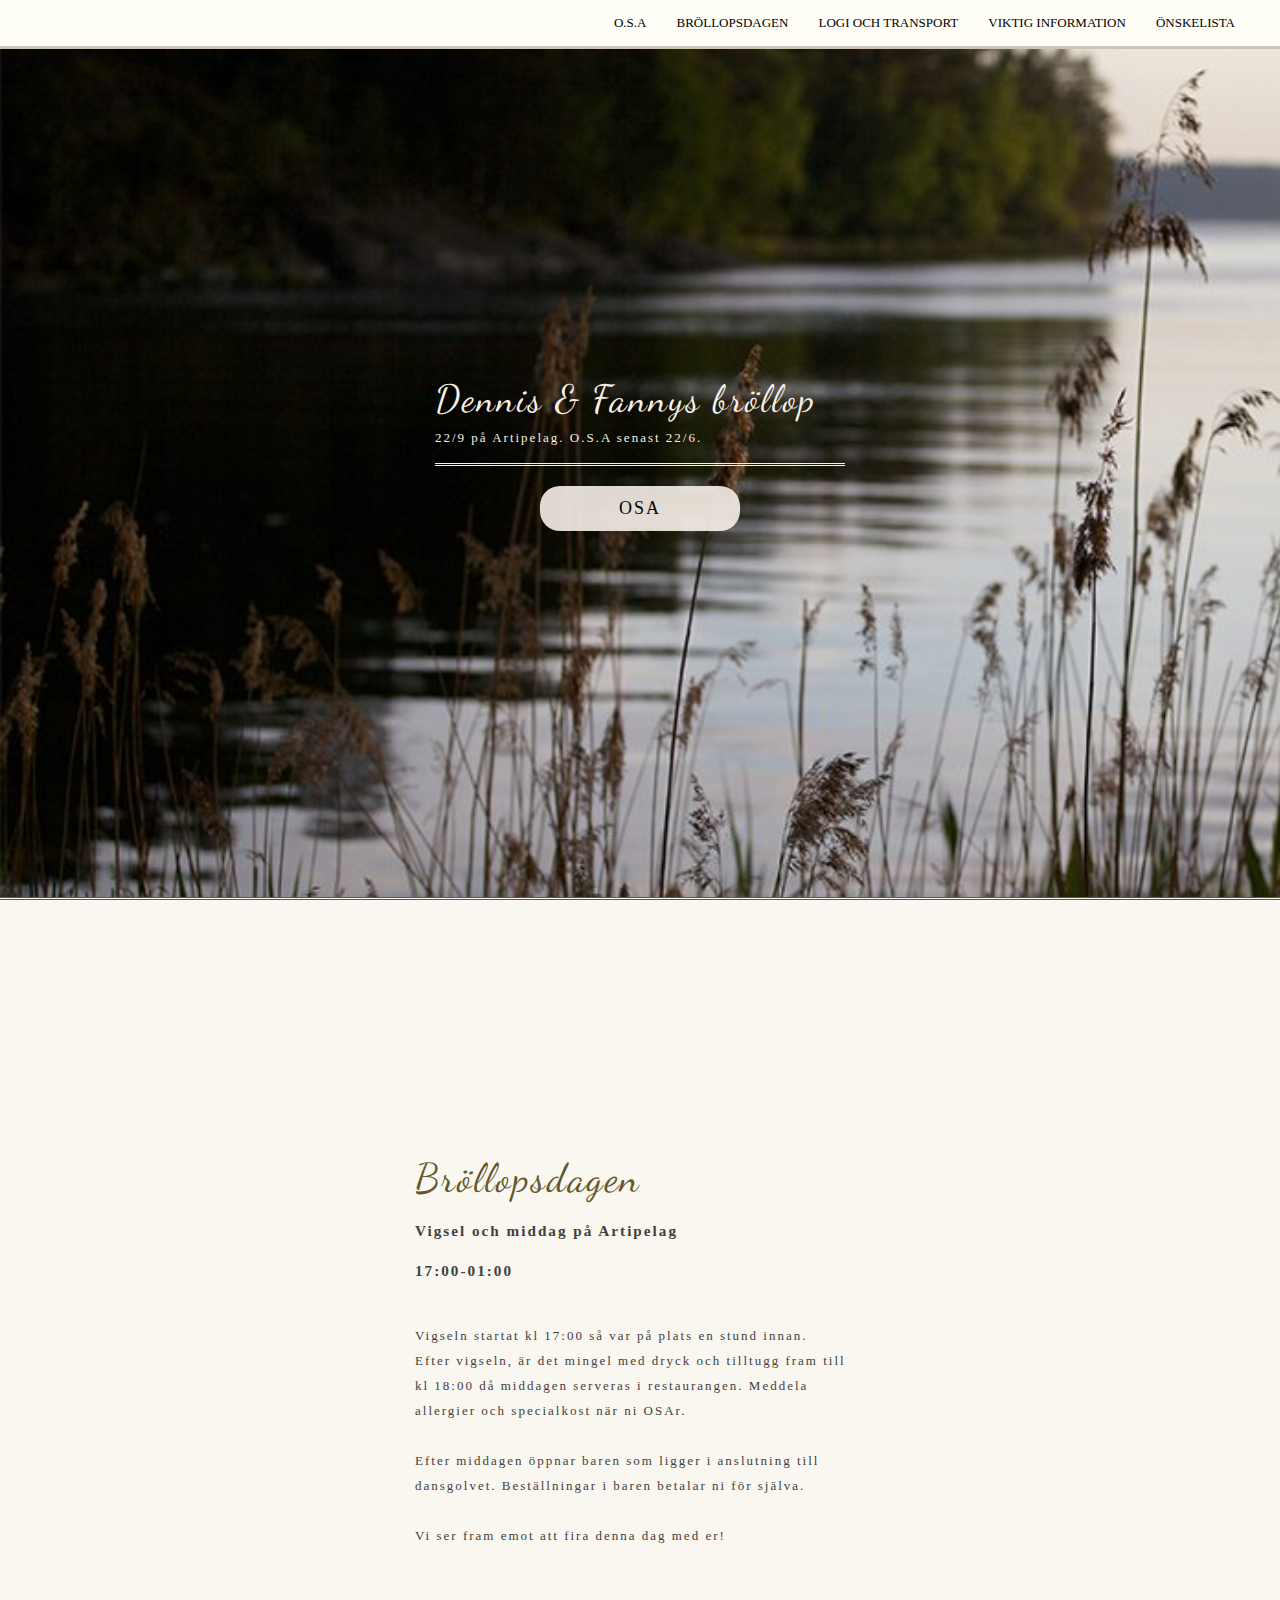
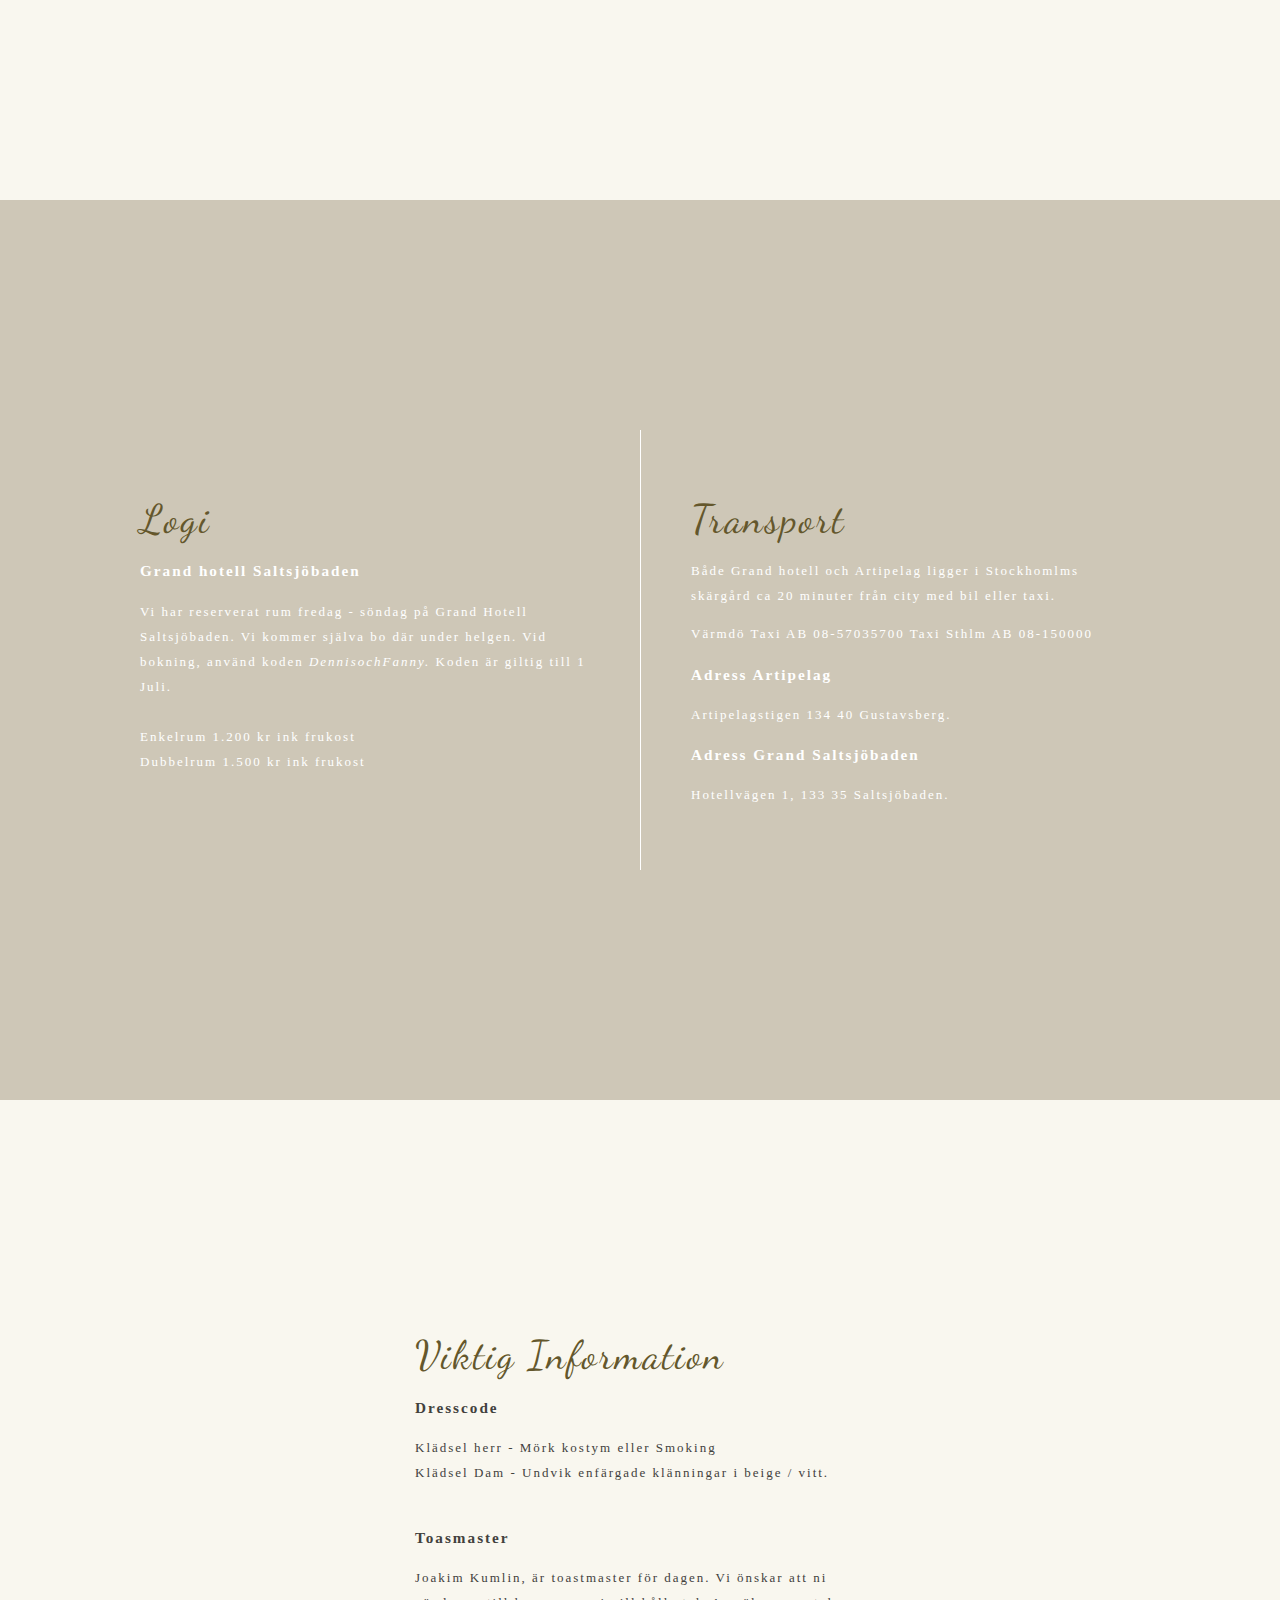
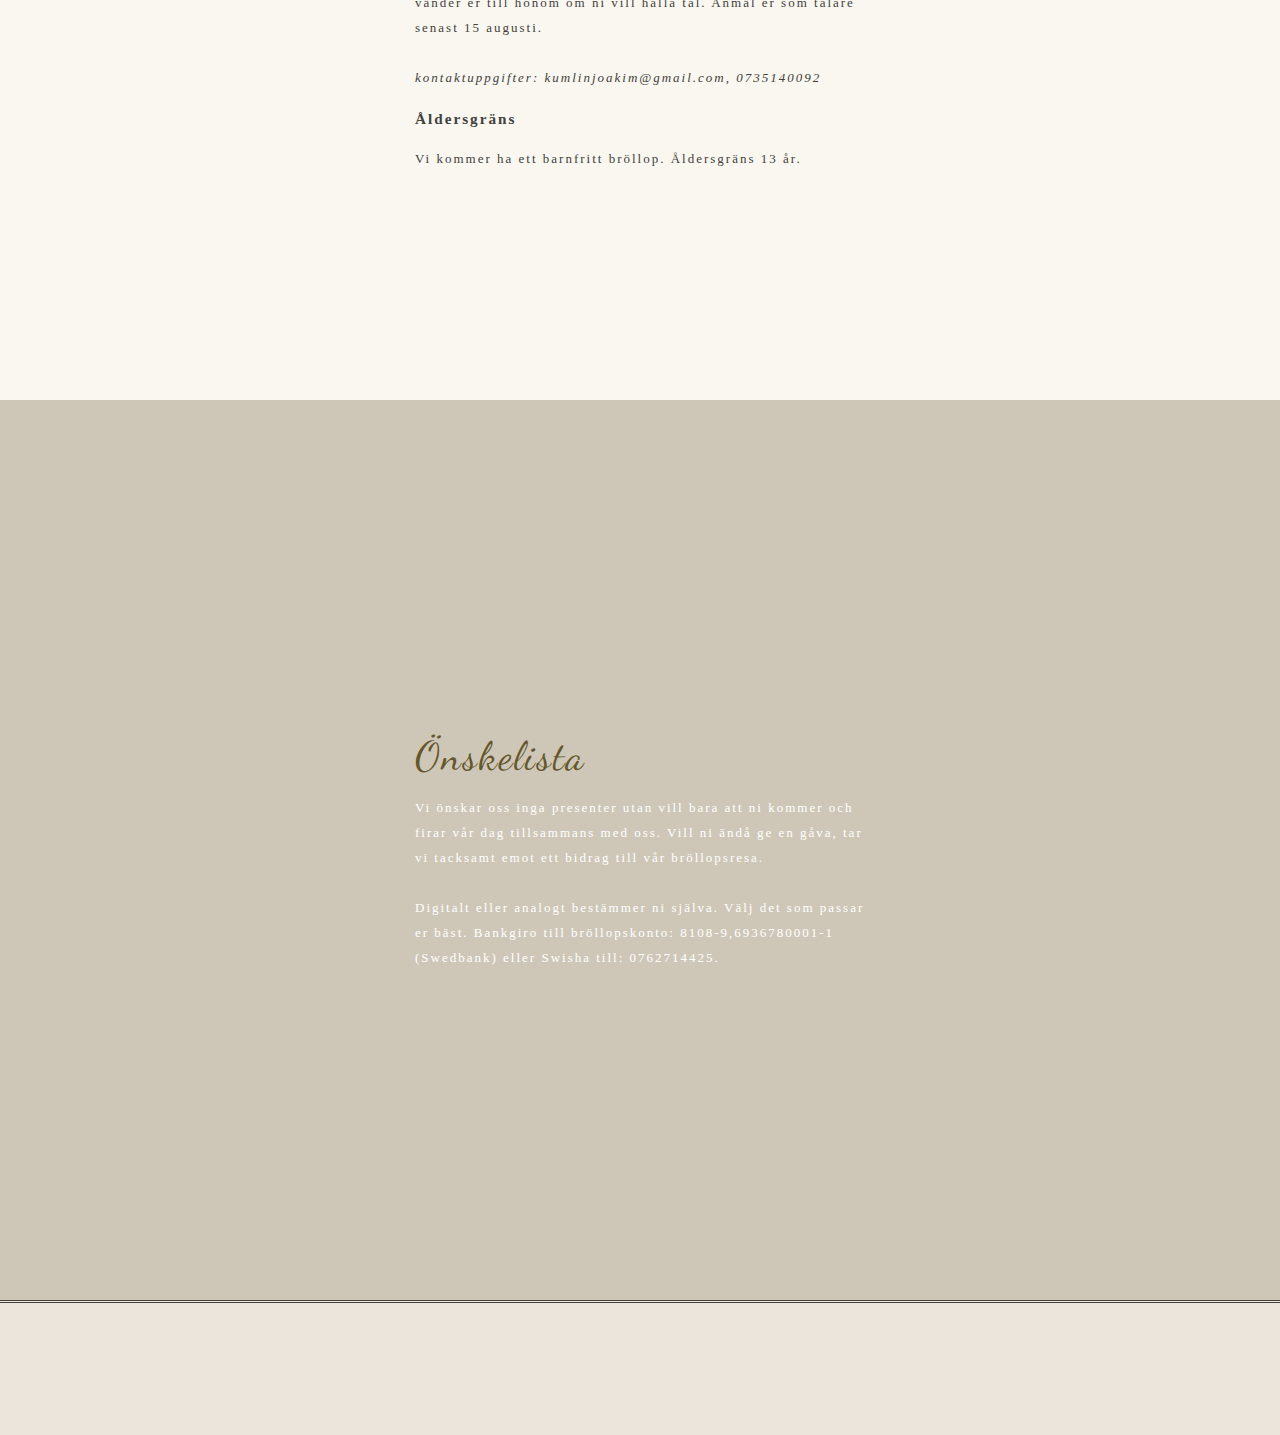
==== index.html @ 6002a8b1 "deleted instagram icon index.html" ====
<!DOCTYPE html>

<html>
    <head>
        <title>Dennis och Fanny</title>
        <link href="Style.css" rel="stylesheet" type="text/css">
        <link href="https://fonts.googleapis.com/css?family=Dancing+Script" rel="stylesheet">
        <Meta charset="Utf-8">
        <meta name="viewport" content="width=device-width, initial-scale=1.0">
    </head>

    <body>
        <nav>
            <div class="navigation-icon-wrapper">
                <div class="navigation-icon">
                    <span></span>
                    <span></span>
                    <span></span>
                </div>
            </div>
            <ul>
                <li><a href="#osa">O.S.A</a></li> 
                <li><a href="#weddingday">BRÖLLOPSDAGEN</a></li> 
                <li><a href="#logi">LOGI OCH TRANSPORT</a></li>
                <li><a href="#information">VIKTIG INFORMATION</a></li>
                <li><a href="#wishlist">ÖNSKELISTA</a></li>
            </ul>
        </nav>

        <section id="osa" class="jumbotron", "text-section-top">
            <div class="main-column">
                <div class="text-block">
            <div class="border"> 
            <h2>Dennis &amp; Fannys bröllop</h2>
            <p>
             22/9 på Artipelag. O.S.A senast 22/6.   
            </p>    
            </div> 
            <div class="button-wrapper">
            <a class="button" target="blank" href="https://docs.google.com/forms/d/e/1FAIpQLSceGo2iDevRUrONEnx1KBJ2HCOAgQzz8FEm8lyXb70yweegPw/viewform">OSA</a> 
        </div>
        </div>
        </div>
        </section>

        <section id="weddingday">
            <div class="main-column">
                <div class="text-block"> 
                    <h1>Bröllopsdagen</h1>
                    <h3>Vigsel och middag på Artipelag</h3>
                    <h3>17:00-01:00</h3>
                    <br>
                    Vigseln startat kl 17:00 så var på plats en stund innan.
                    <br>Efter vigseln, är det mingel med dryck och tilltugg fram till kl 18:00 då middagen serveras i restaurangen.
                    Meddela allergier och specialkost när ni OSAr.
                    <br>
                    <br> 
                     Efter middagen öppnar baren som ligger i anslutning till dansgolvet. 
                     Beställningar i baren betalar ni för själva.
                    <br>
                    <br>
                    Vi ser fram emot att fira denna dag med er! 
                    <br> 
                    </p>
                    </div>
            </div>
        </section>
        
        <section id="logi" class="background-darker">
            <div class="main-column">
               <div class="text-block">
                    <h1>Logi</h1>
                    <h3>Grand hotell Saltsjöbaden</h3>
                    <p>
                    Vi har reserverat rum fredag - söndag 
                    på Grand Hotell Saltsjöbaden. Vi kommer själva bo där under helgen.
                    Vid bokning, använd koden <em>DennisochFanny.</em> 
                    Koden är giltig till 1 Juli.
                    <br>
                    <br>
                    Enkelrum 1.200 kr ink frukost 
                    <br>
                    Dubbelrum 1.500 kr ink frukost 
                    </p>       
            </div>
            <div class="text-block">
                    <h1>Transport</h1>
                    <p>
                        Både Grand hotell och Artipelag ligger i Stockhomlms skärgård ca 20 minuter från city med bil eller taxi.
                    </p>
                    <p>Värmdö Taxi AB 08-57035700 Taxi Sthlm AB 08-150000</p> 
                    <h3> Adress Artipelag</h3>
                    <p> 
                        <a href="https://goo.gl/maps/4caY4hG4FLC2">Artipelagstigen 134 40 Gustavsberg.</a>
                    </p>
                    <h3>Adress Grand Saltsjöbaden</h3>
                    <p>
                        <a link href="https://goo.gl/maps/GhCjJPsP3tq">Hotellvägen 1, 133 35 Saltsjöbaden.</a>
                    </p>
            </div>
            </div>
        </section>

        <section id="information">
                <div class="main-column">
                    <div class="text-block"> 
                        <h1>Viktig Information</h1>
                        <h3>Dresscode</h3>
                        <p>Klädsel herr - Mörk kostym eller Smoking
                        <br>Klädsel Dam - Undvik enfärgade klänningar i beige / vitt.
                        <br>
                        <br> 
                        <h3>Toasmaster</h3>
                        Joakim Kumlin, är toastmaster för dagen. 
                        Vi önskar att ni vänder er till honom om ni vill hålla tal.    
                        Anmäl er som talare senast 15 augusti.
                        <br>
                        <br>
                        <em>kontaktuppgifter: kumlinjoakim@gmail.com, 0735140092</em>
                        <h3>Åldersgräns</h3>
                        <p>Vi kommer ha ett barnfritt bröllop. Åldersgräns 13 år.</p>
                        </p>
                    </div>
                </div>
        </section>

        <section id="wishlist" class="background-darker">
                <div class="main-column">
                    <div class="text-block"> 
                        <h1>Önskelista</h1>
                        <p> Vi önskar oss inga presenter utan vill bara att ni kommer och firar vår dag tillsammans med oss. Vill ni ändå ge en gåva, 
                            tar vi tacksamt emot ett bidrag till vår bröllopsresa. 
                            <br>
                            <br>
                            Digitalt eller analogt bestämmer ni själva. Välj det som passar er bäst. Bankgiro till bröllopskonto: 8108-9,6936780001-1 (Swedbank) eller Swisha till: 0762714425.

                        </p>
                    </div>
                </div>
        </section>

        <script src="https://code.jquery.com/jquery-3.3.1.min.js"></script>
        <script src="Main.js"></script>

        <footer>
         
        </footer>

    </body>
</html>
---- Style.css ----
*, ::after, ::before { box-sizing: border-box; }

nav {
   position: fixed; 
   top: 0;
   width:100%;
   display: flex;
   justify-content: flex-end;
   background-color: #fffef7;
   border-bottom-style: solid;
   border-bottom-color: #cec3b5;
   z-index: 3;
}


nav .navigation-icon-wrapper {
    display: block;
    cursor: pointer;
    width: 40px;
    height: 30px;
    position: fixed;
    top: 20px;
    right: 30px;
    display: flex;
}

nav .navigation-icon {
    display: none;
    width: 100%;
    height: 100%;
    position: relative;
    -webkit-transform: rotate(0deg);
    -moz-transform: rotate(0deg);
    -o-transform: rotate(0deg);
    transform: rotate(0deg);
    -webkit-transition: .5s ease-in-out;
    -moz-transition: .5s ease-in-out;
    -o-transition: .5s ease-in-out;
    transition: .5s ease-in-out;
}

nav .navigation-icon span {
    display: block;
    background-color: #f7f0e8;
    height: 5px;
    width: 100%;
    position: absolute;
    left: 0;
    -webkit-transform: rotate(0deg);
    -moz-transform: rotate(0deg);
    -o-transform: rotate(0deg);
    transform: rotate(0deg);
    -webkit-transition: .25s ease-in-out;
    -moz-transition: .25s ease-in-out;
    -o-transition: .25s ease-in-out;
    transition: .25s ease-in-out;
}

nav .navigation-icon span:nth-child(1) {
    box-shadow: 0 1px rgba(192, 170, 138, 0.3);
    top: 0;
    -webkit-transform-origin: left center;
    -moz-transform-origin: left center;
    -o-transform-origin: left center;
    transform-origin: left center;
}

nav .navigation-icon span:nth-child(2) {
    box-shadow: 0 1px rgba(192, 170, 138, 0.3);
    top: 12.5px;
    -webkit-transform-origin: left center;
    -moz-transform-origin: left center;
    -o-transform-origin: left center;
    transform-origin: left center;
}

nav .navigation-icon span:nth-child(3) {
    box-shadow: 0 1px rgba(192, 170, 138, 0.3);
    top: 25px;
    -webkit-transform-origin: left center;
    -moz-transform-origin: left center;
    -o-transform-origin: left center;
    transform-origin: left center;
}

nav .navigation-icon.open span:nth-child(1) {
    top: 0px;
    left:4px;
    -webkit-transform: rotate(45deg);
    -moz-transform: rotate(45deg);
    -o-transform: rotate(45deg);
    transform: rotate(45deg);
}

nav .navigation-icon.open span:nth-child(2) {
    opacity: 0;
}

nav .navigation-icon.open span:nth-child(3) {
    top: 28px;
    left:4px;
    -webkit-transform: rotate(-45deg);
    -moz-transform: rotate(-45deg);
    -o-transform: rotate(-45deg);
    transform: rotate(-45deg);
}

ul.open {
    display: flex;
    flex-direction: column;
    min-width: 100vw;
    min-height: 100vh;
    background-color: #cec3b5;
}

ul.open li a {
    color: #f9f7ef;
    }

ul {
    list-style-type: none;
    display: flex;
    padding-right: 30px;
    margin-top: 0;
    margin-bottom: 0;
}

li {
    box-sizing: border-box;
}

a {
    display: block;
    text-decoration: none;
    color: #fff;
}

li a {
    padding: 15px;
    display: block;
    text-decoration: none;
    color: #000;
}

a:hover {
    color: #837957;
}

@media (max-width: 700px) {
    nav ul {
        display: none;
    }
    nav .navigation-icon {
        display: block;
    }
}

body {
    background-color: #f9f7ef;
    color: #42413d;
    font-family: Georgia, 'Times New Roman', Times, serif;
    font-size: 13px;
    margin: 0;
  }

.background-darker {
    background-color: #cec7b7;
    color: #fff;
}

@media (max-width: 700px){
    .background-darker {
        padding-top: 30px;
        padding-bottom: 30px;
    }
}

.jumbotron {
    background-image: url("bild.jpg");
    background-repeat: no-repeat;
    background-size: cover;
    margin-top: 0px;
    border-bottom-style: double;
    border-color: #5a5a5a;
    color: #f7f0e8;
}

.button-wrapper {
    width: 100%;
    display: flex;
    justify-content: center;
    align-items: center;

}

.button {
    display: block;
    justify-content: center;
    text-align: center;
    color:black;
    font-size: 18px;
    background-color: #f7f0e8;
    text-decoration: none;
    width: 200px;
    padding: 10px;
    border-radius: 20px;
    opacity: 0.9;
    z-index: 1;
}

.button:hover {
    opacity: 1;
}

section {
   min-height: 100vh;
   width: 100%;
   display: flex;
   justify-content: center;
   align-items: center;
}


.main-column {
    width: 100%;
    display: flex;
    justify-content: center;
    margin: 20px;
}

@media (max-width: 1000px) {
    .main-column {
        flex-direction: column;
        justify-content: center;
        align-items: center;
    }
}

.text-block {
    width: 100%;
    max-width: 550px;
    line-height: 25px;
    letter-spacing: 2px;
    padding: 50px;
}

.text-block:nth-child(2) {
    border-left: 1px solid white;
}

@media (max-width: 1000px) {
    .text-block {
            margin-bottom: 30px;
            padding: 0 20px;
            font-size: 13px;
    }

    .text-block:nth-child(2) {
        margin-bottom: 0px;
        border-left: none;
    }   
}

.text-section-top {
    margin: 5px;
}

 h1 {
    font-family: 'Dancing Script', cursive;
    font-size: 40px;
    font-weight: 200;
    color: #64572c;
}

@media (max-width:500px) {
    h1 {
        font-size: 25px;
    }
}

h2 {
    font-family: 'Dancing Script', cursive;
    font-size: 38px;
    font-weight: 200;
    color:#f7f0e8;
    margin: 15px 0px 0px 0px;
}

@media (max-width:500px) {
    h2 {
        font-size: 22px;
    }
}

.border {
    border-bottom-style: double;
    border-color:  #f7f0e8;
    margin: 20px;
}


footer {
    height: 15vh;
    font-size: 20px;
    width: 100%;
    margin-bottom: 0px;
    background-color: #ece5dc;
    display: flex;
    justify-content: center;
    align-items: center;
    text-align: center;
    border-top-style: double;
}
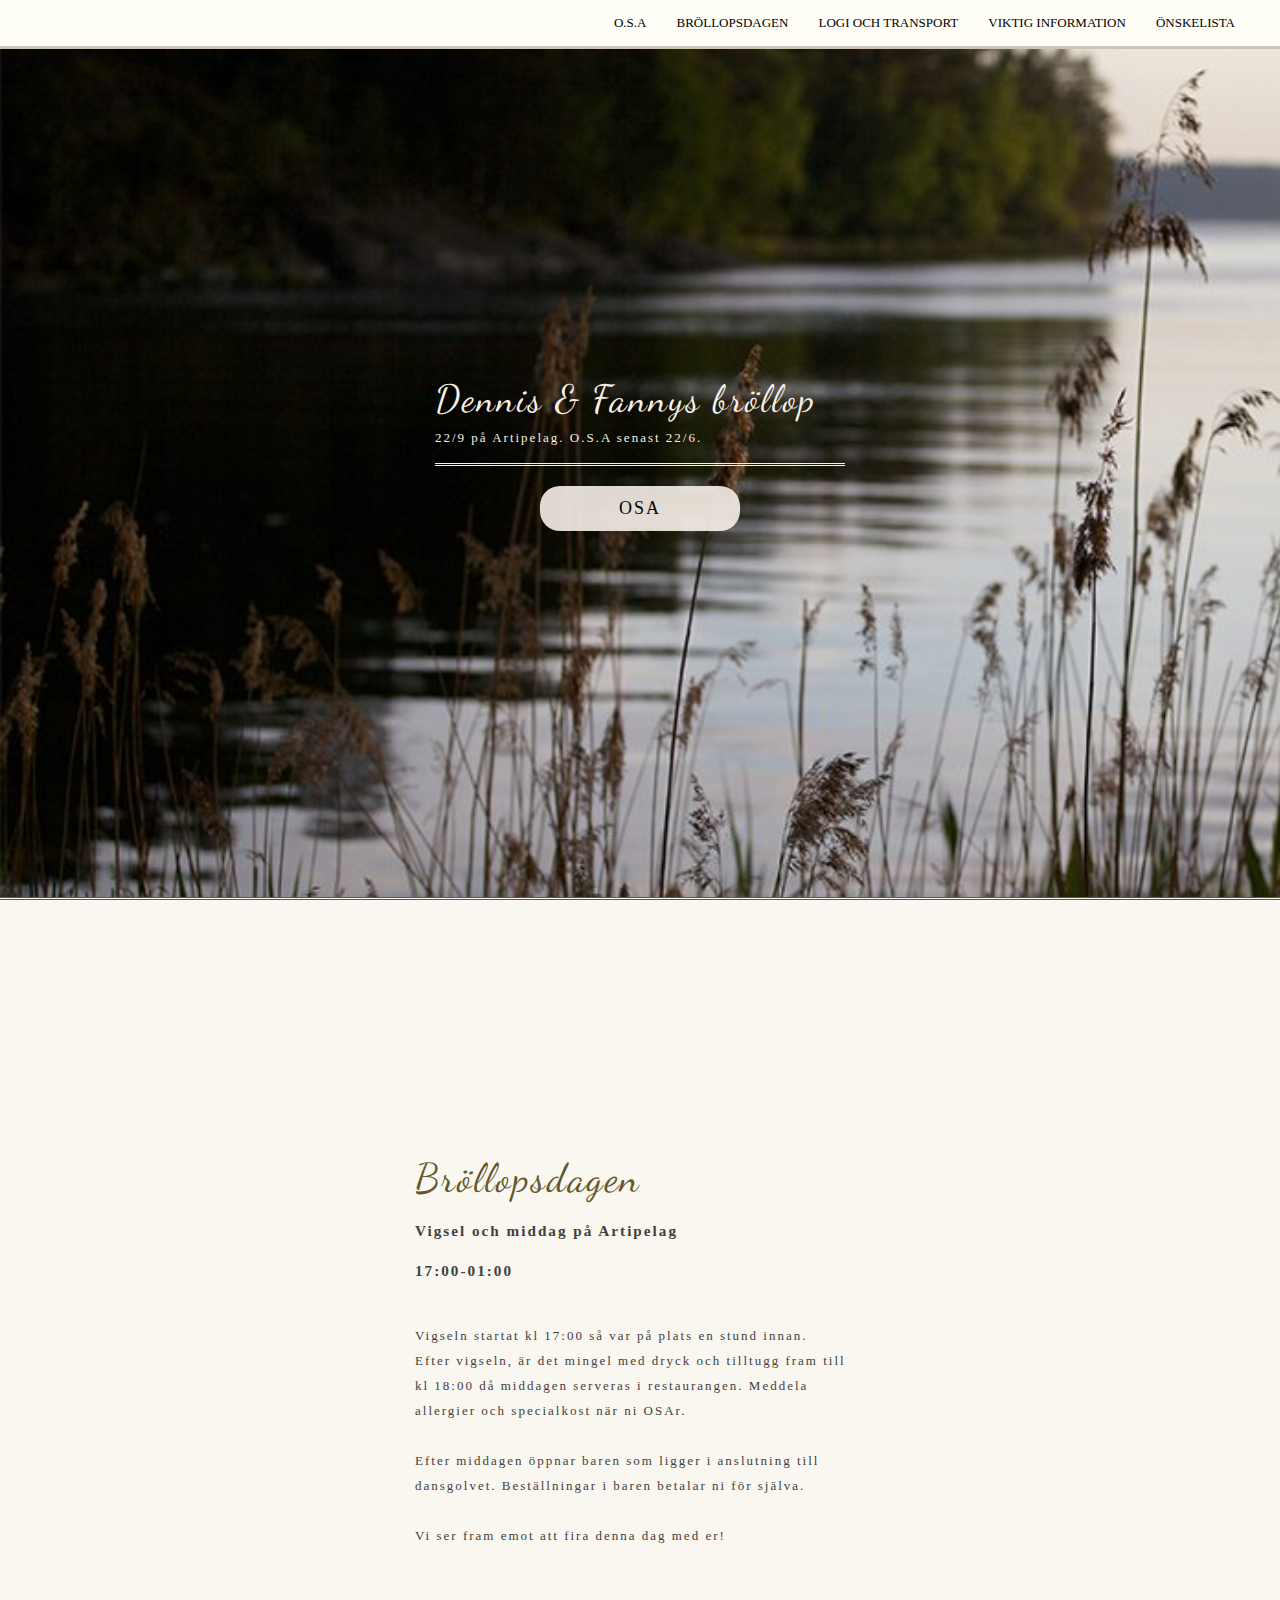
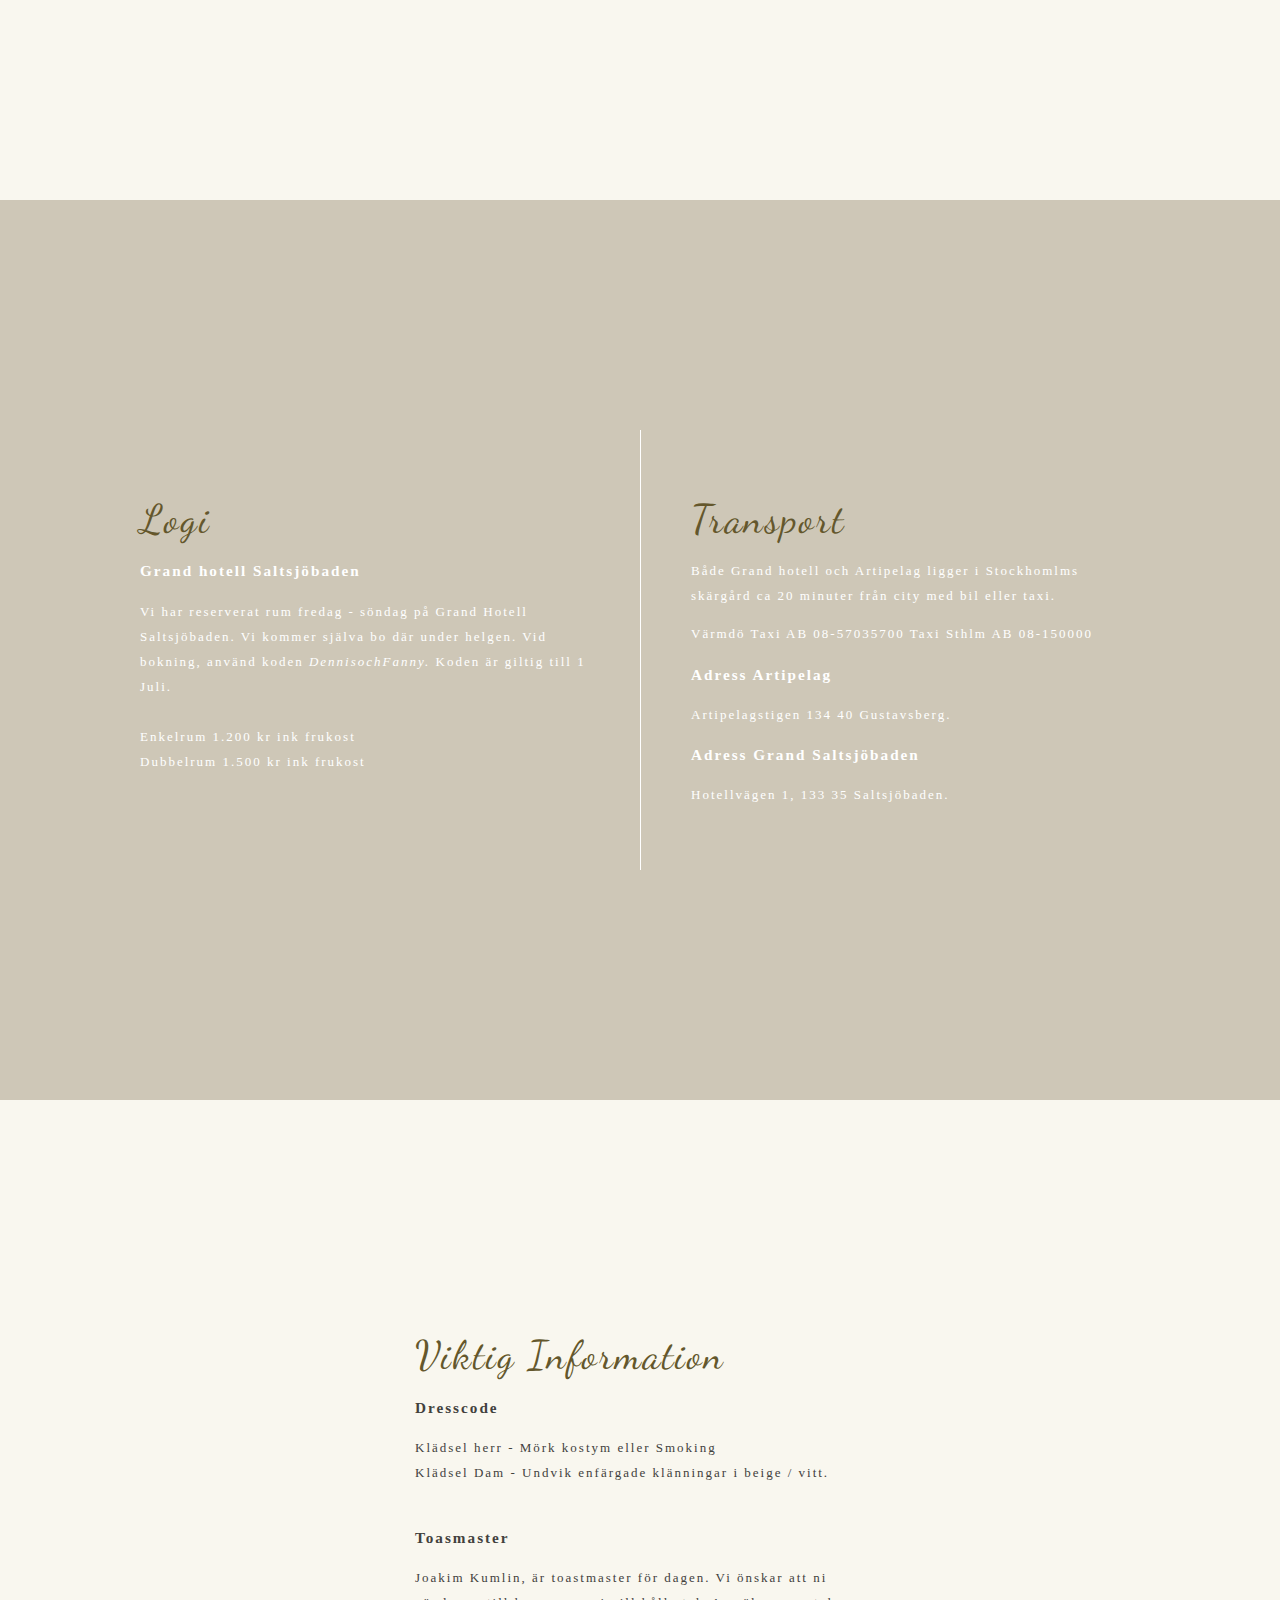
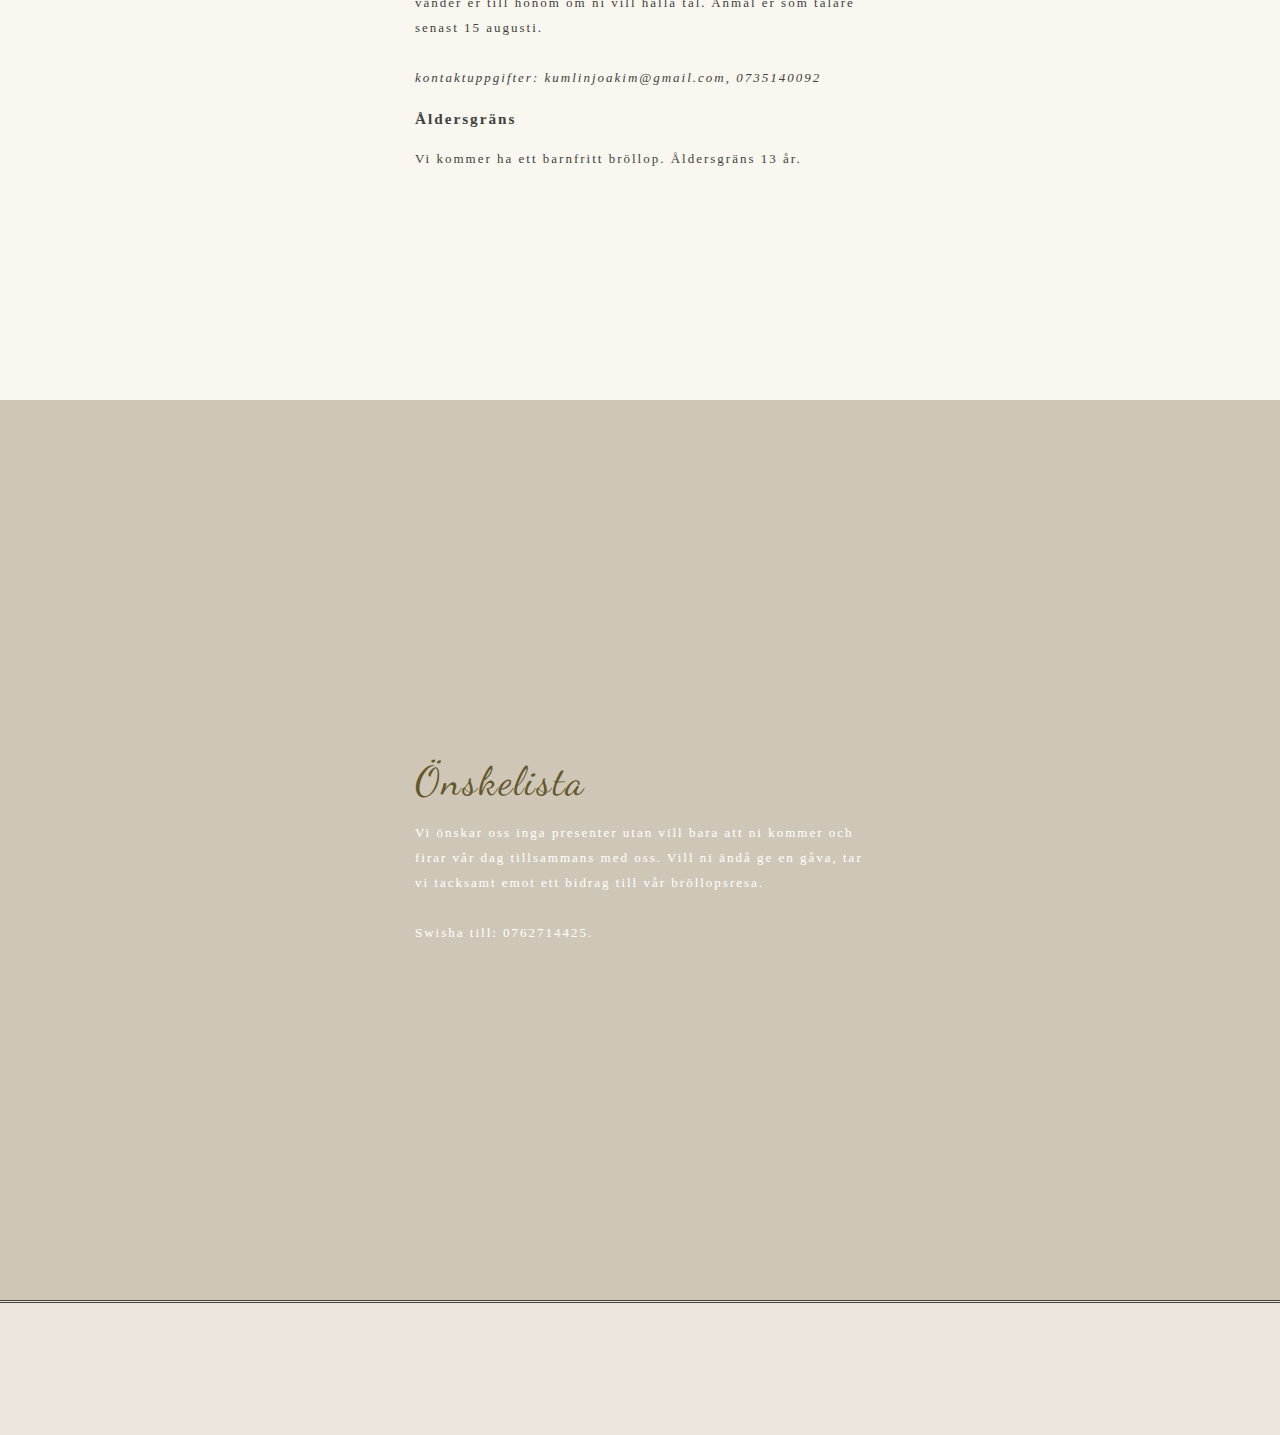
==== commit 840e4af2: "uppdated wishlist" ====
--- a/index.html
+++ b/index.html
@@ -132,8 +132,7 @@
                             tar vi tacksamt emot ett bidrag till vår bröllopsresa. 
                             <br>
                             <br>
-                            Digitalt eller analogt bestämmer ni själva. Välj det som passar er bäst. Bankgiro till bröllopskonto: 8108-9,6936780001-1 (Swedbank) eller Swisha till: 0762714425.
-
+                            Swisha till: 0762714425.
                         </p>
                     </div>
                 </div>
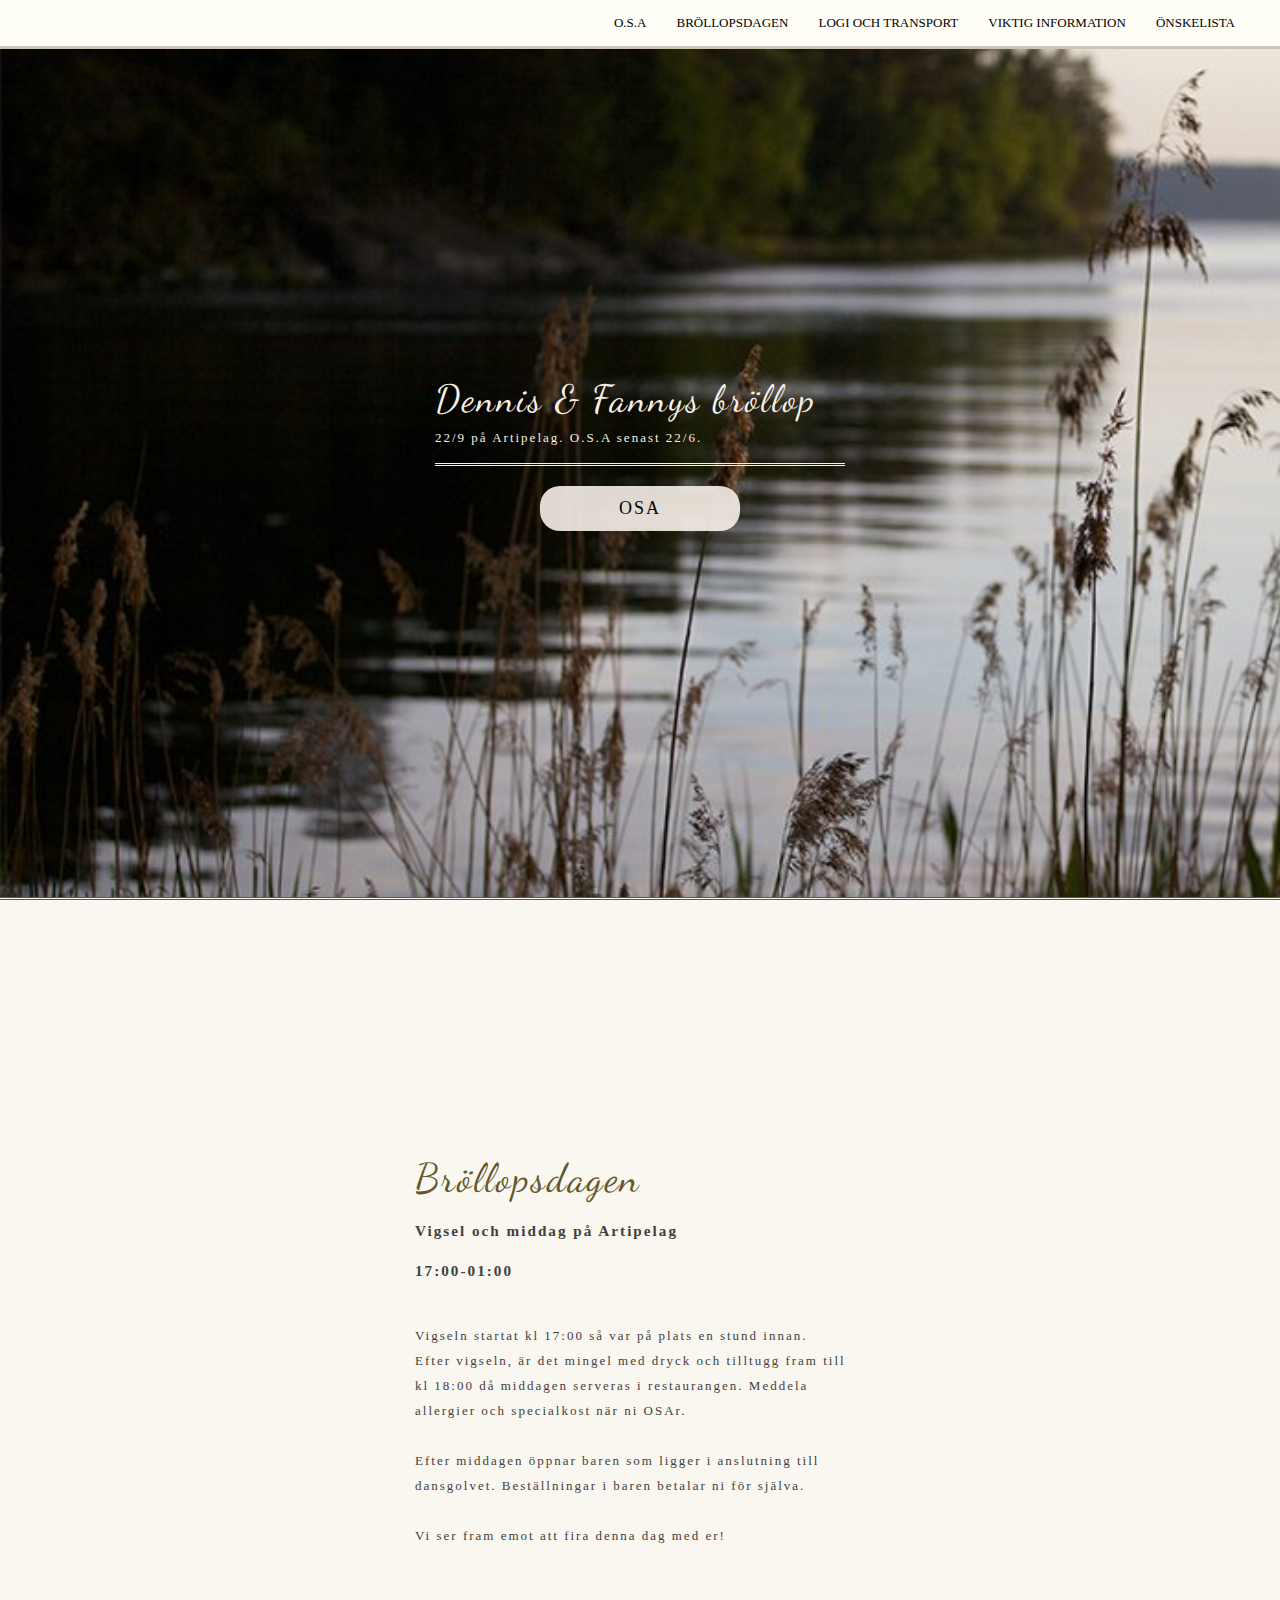
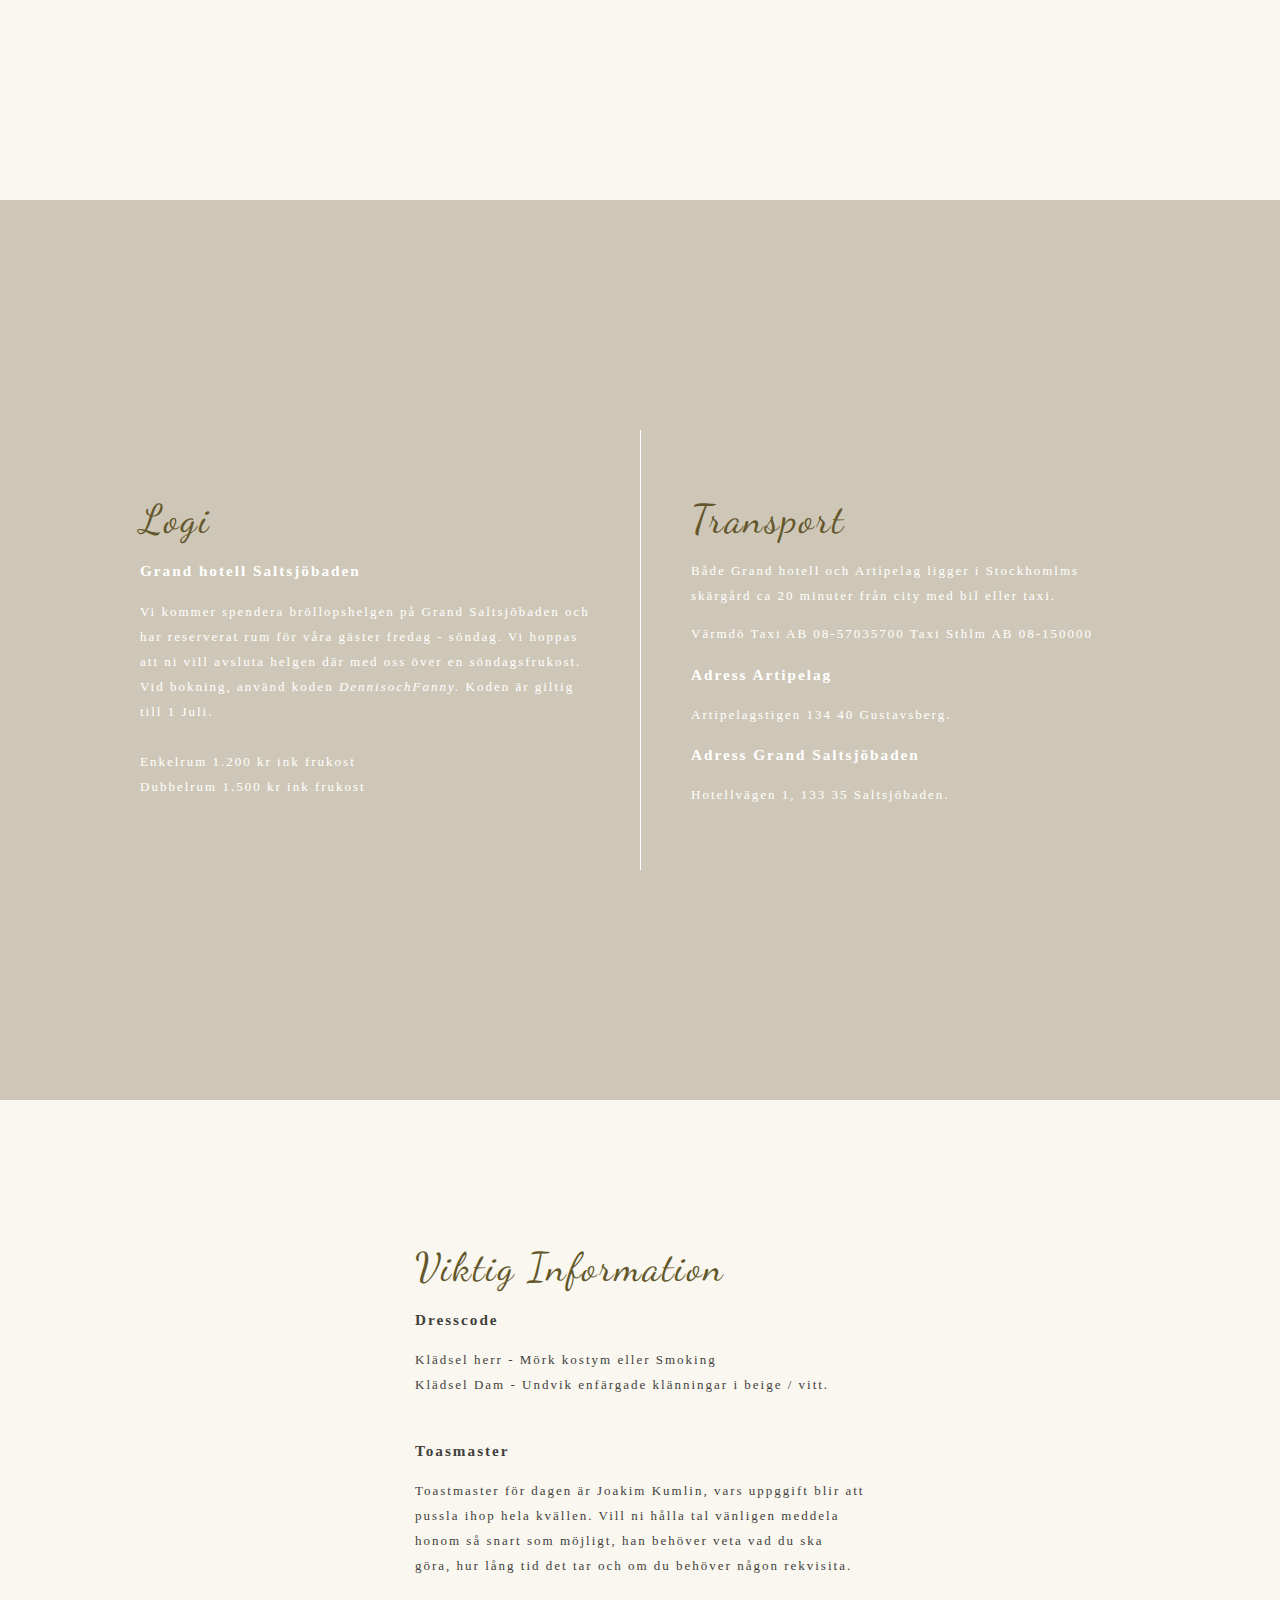
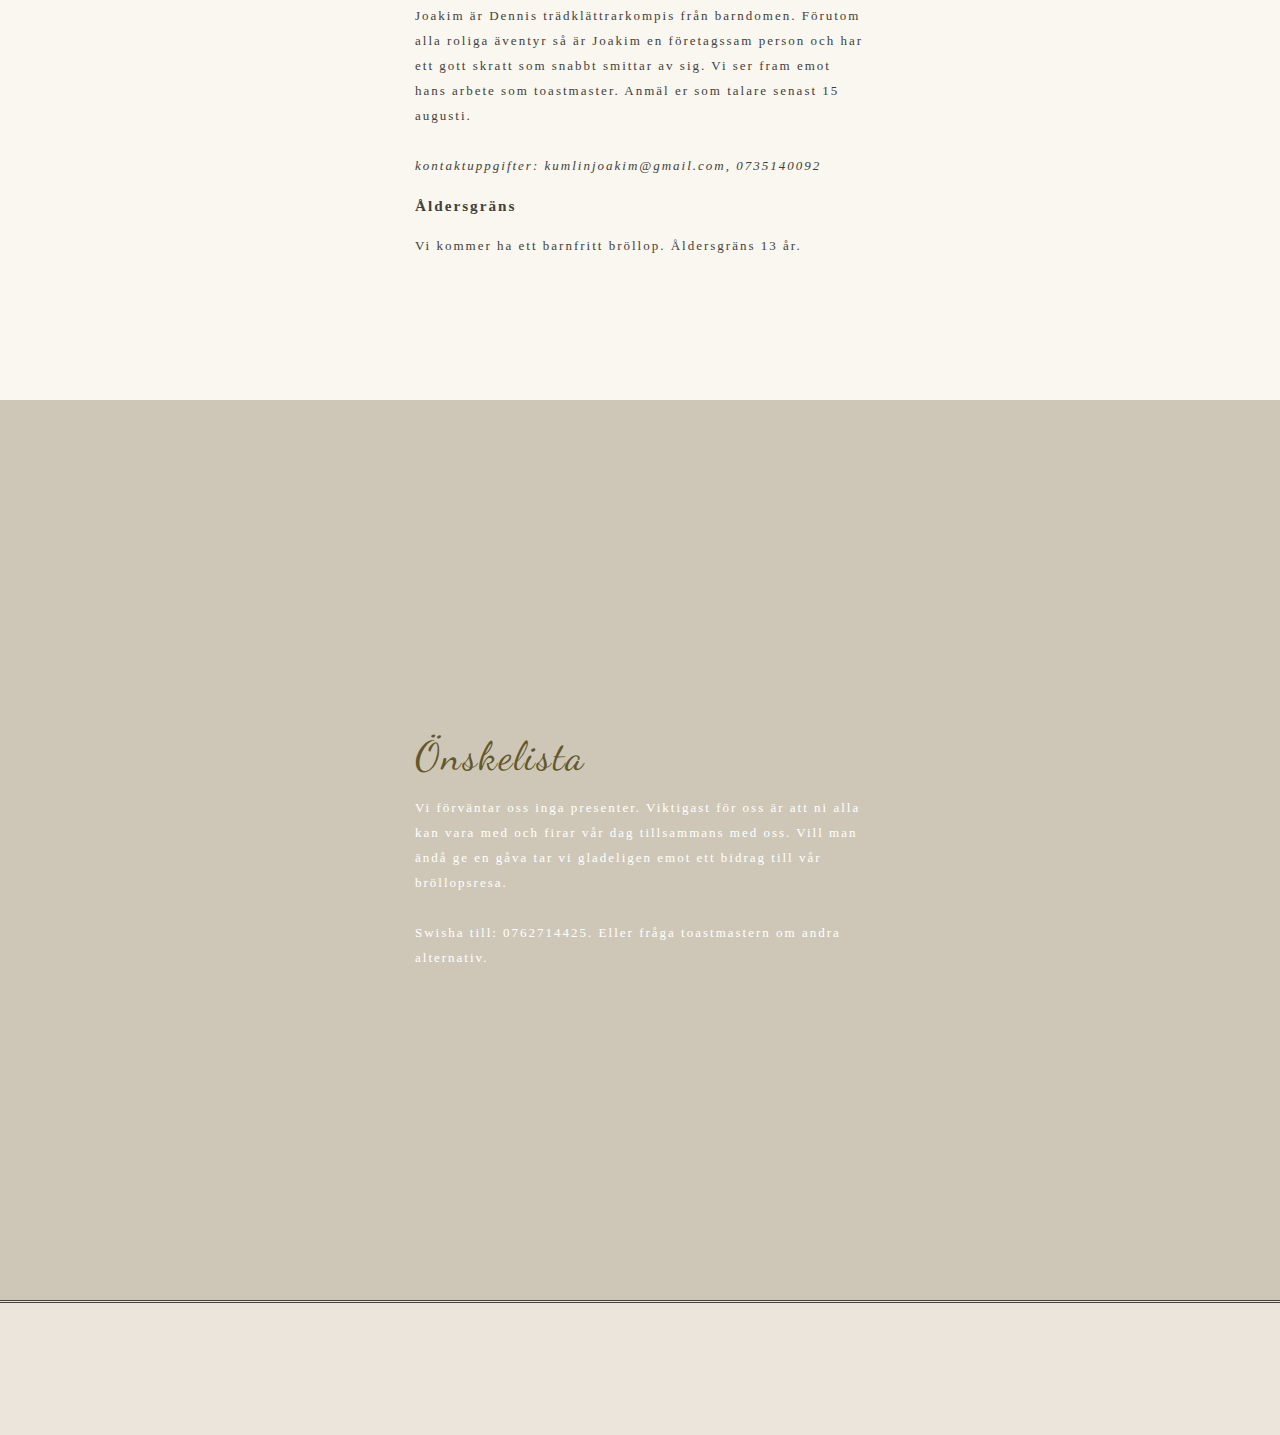
==== commit 411f1a35: "uppdated toastmaster info" ====
--- a/index.html
+++ b/index.html
@@ -72,8 +72,7 @@
                     <h1>Logi</h1>
                     <h3>Grand hotell Saltsjöbaden</h3>
                     <p>
-                    Vi har reserverat rum fredag - söndag 
-                    på Grand Hotell Saltsjöbaden. Vi kommer själva bo där under helgen.
+                    Vi kommer spendera bröllopshelgen på Grand Saltsjöbaden och har reserverat rum för våra gäster fredag - söndag. Vi hoppas att ni vill avsluta helgen där med oss över en söndagsfrukost.
                     Vid bokning, använd koden <em>DennisochFanny.</em> 
                     Koden är giltig till 1 Juli.
                     <br>
@@ -111,8 +110,10 @@
                         <br>
                         <br> 
                         <h3>Toasmaster</h3>
-                        Joakim Kumlin, är toastmaster för dagen. 
-                        Vi önskar att ni vänder er till honom om ni vill hålla tal.    
+                        Toastmaster för dagen är Joakim Kumlin, vars uppggift blir att pussla ihop hela kvällen. Vill ni hålla tal vänligen meddela honom så snart som möjligt, han behöver veta vad du ska göra, hur lång tid det tar och om du behöver någon rekvisita. 
+                        <br>
+                        <br>
+                        Joakim är Dennis trädklättrarkompis från barndomen. Förutom alla roliga äventyr så är Joakim en företagssam person och har ett gott skratt som snabbt smittar av sig. Vi ser fram emot hans arbete som toastmaster.   
                         Anmäl er som talare senast 15 augusti.
                         <br>
                         <br>
@@ -128,11 +129,11 @@
                 <div class="main-column">
                     <div class="text-block"> 
                         <h1>Önskelista</h1>
-                        <p> Vi önskar oss inga presenter utan vill bara att ni kommer och firar vår dag tillsammans med oss. Vill ni ändå ge en gåva, 
-                            tar vi tacksamt emot ett bidrag till vår bröllopsresa. 
+                        <p> Vi förväntar oss inga presenter. Viktigast för oss är att ni alla kan vara med och firar vår dag tillsammans med oss. Vill man ändå ge en gåva 
+                            tar vi gladeligen emot ett bidrag till vår bröllopsresa. 
                             <br>
                             <br>
-                            Swisha till: 0762714425.
+                            Swisha till: 0762714425. Eller fråga toastmastern om andra alternativ.
                         </p>
                     </div>
                 </div>
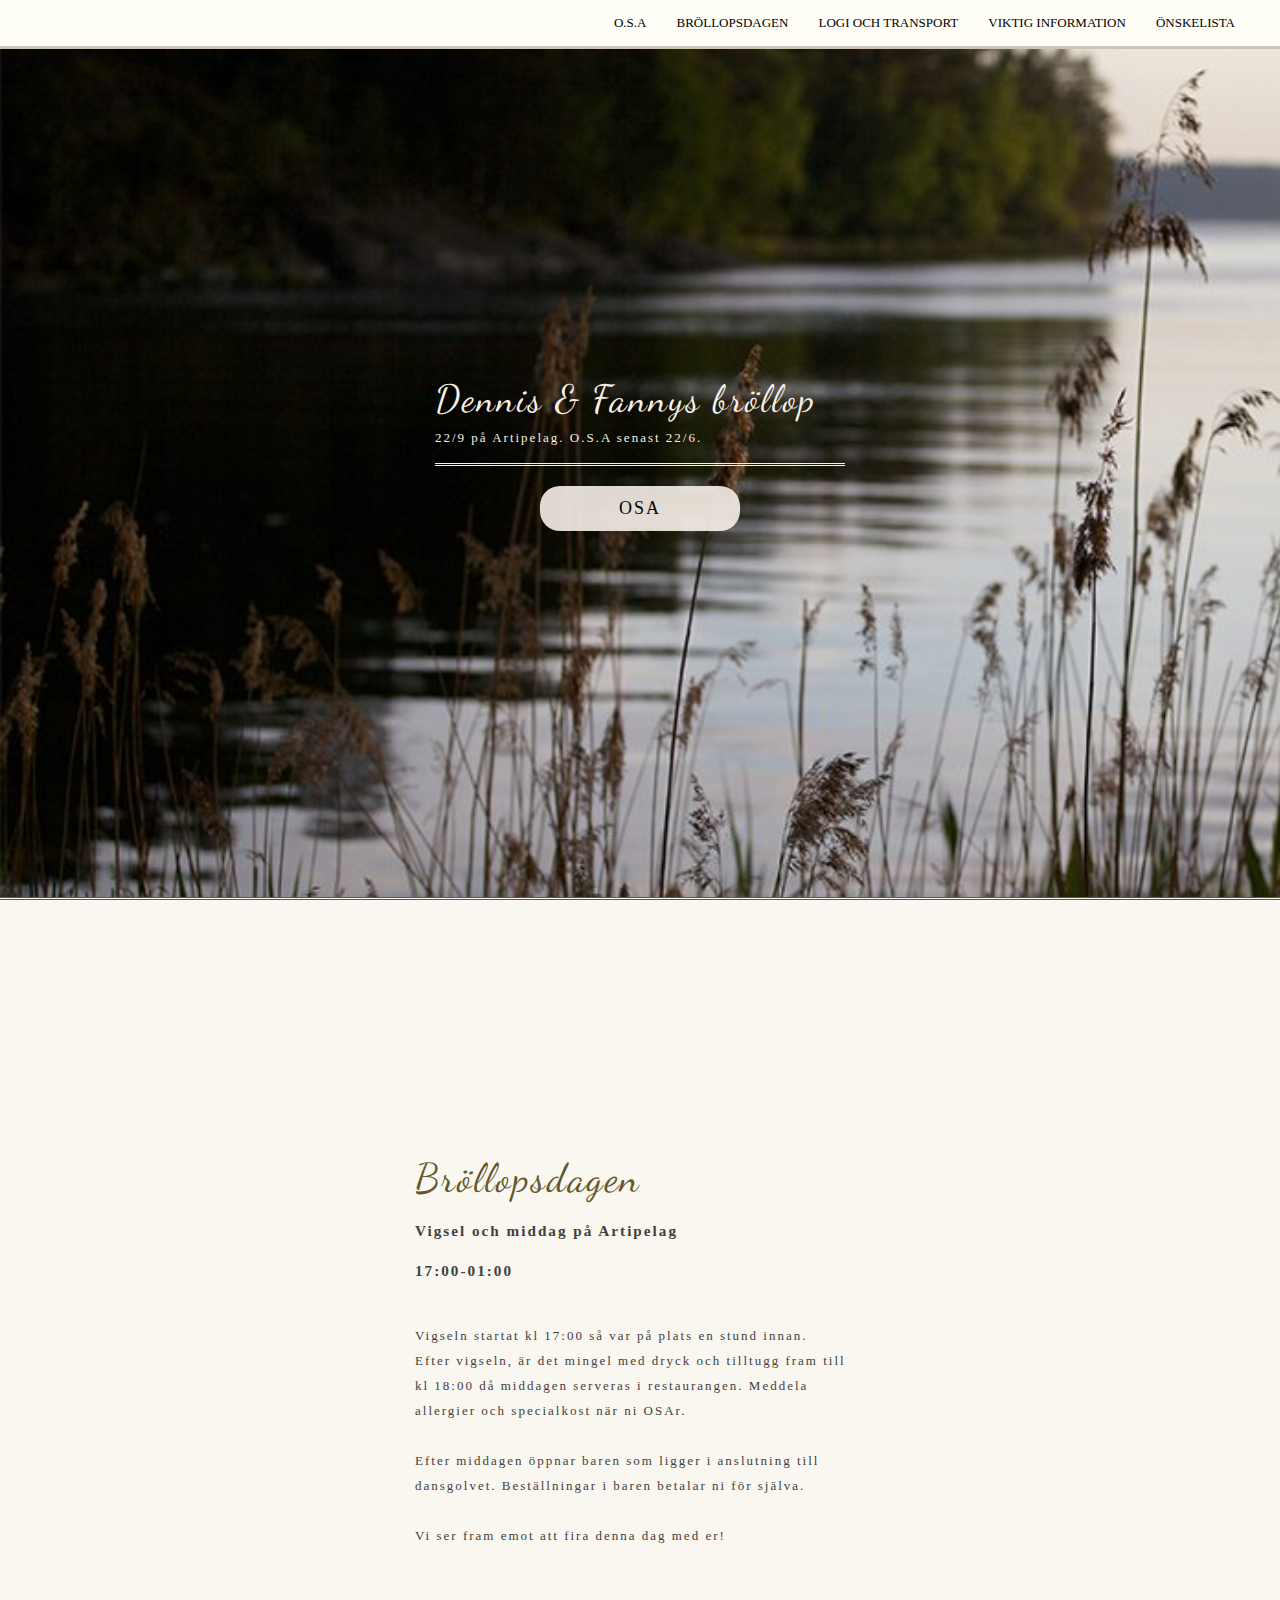
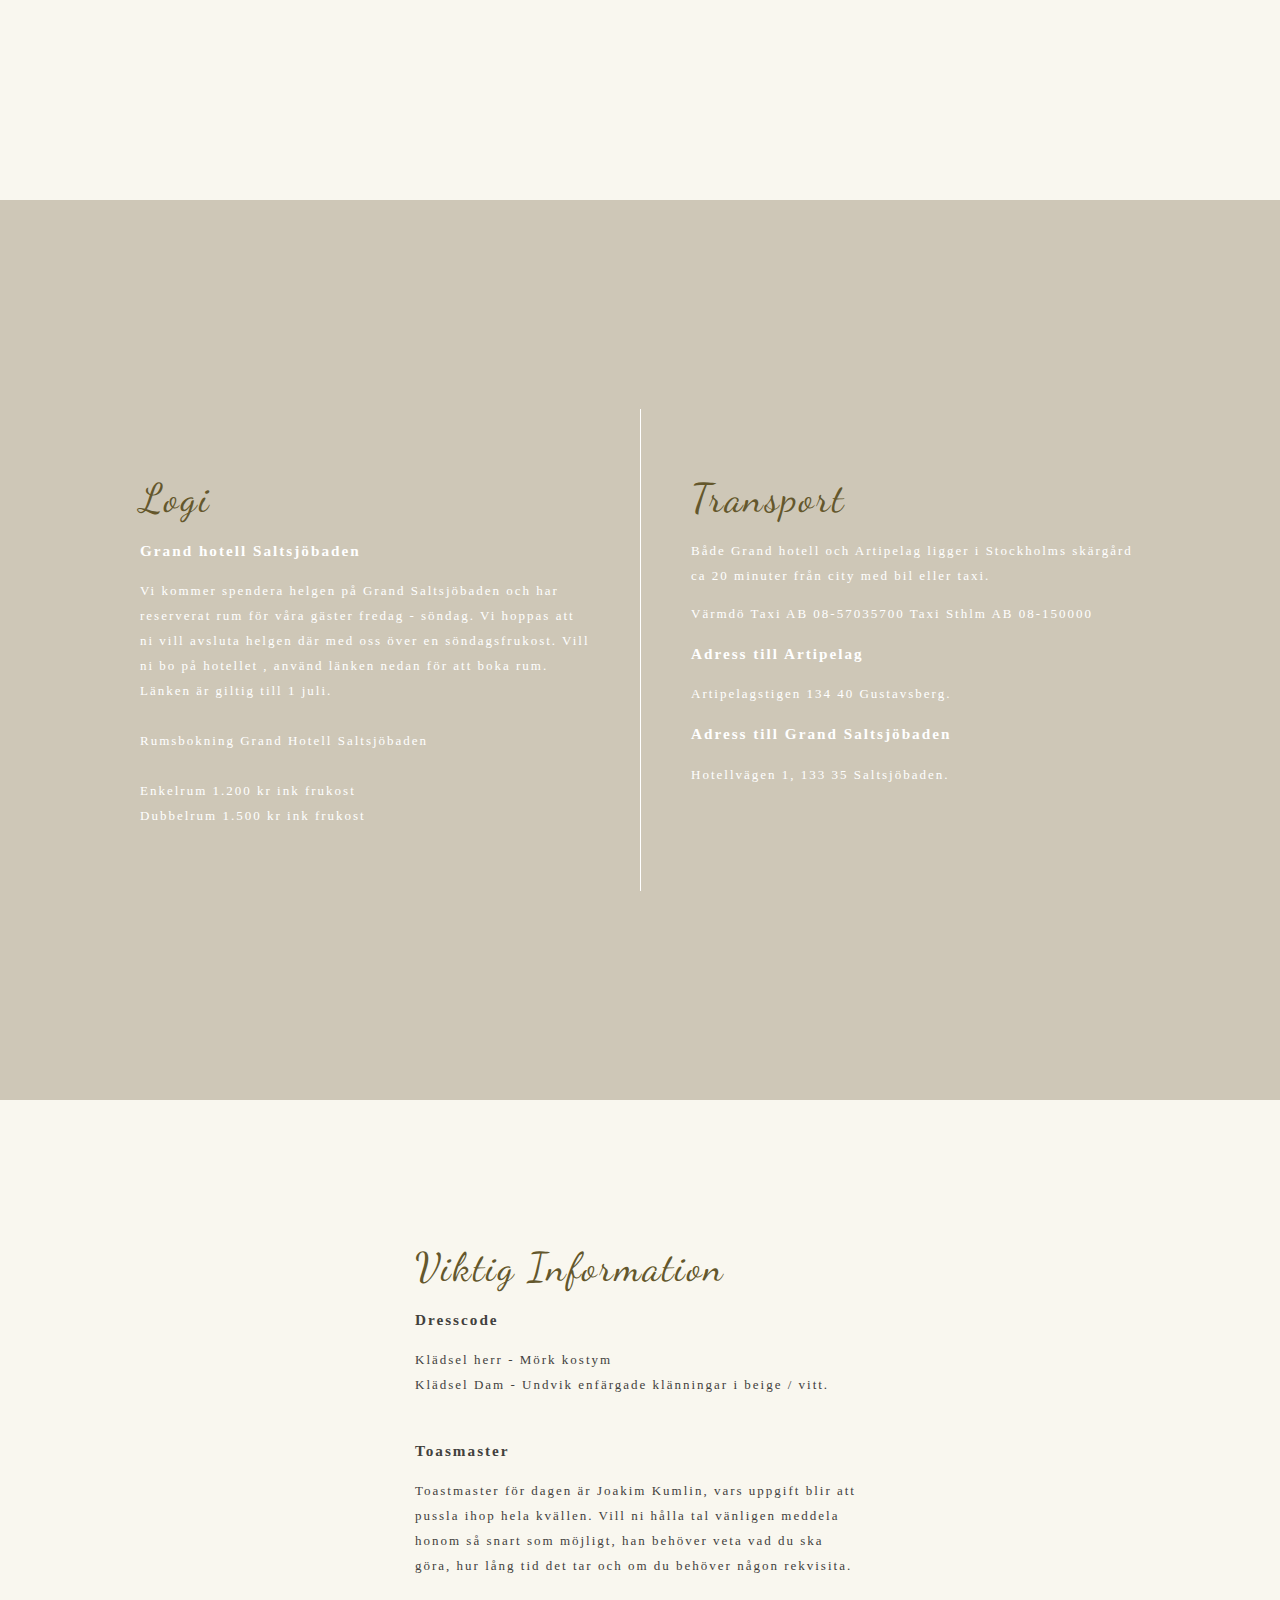
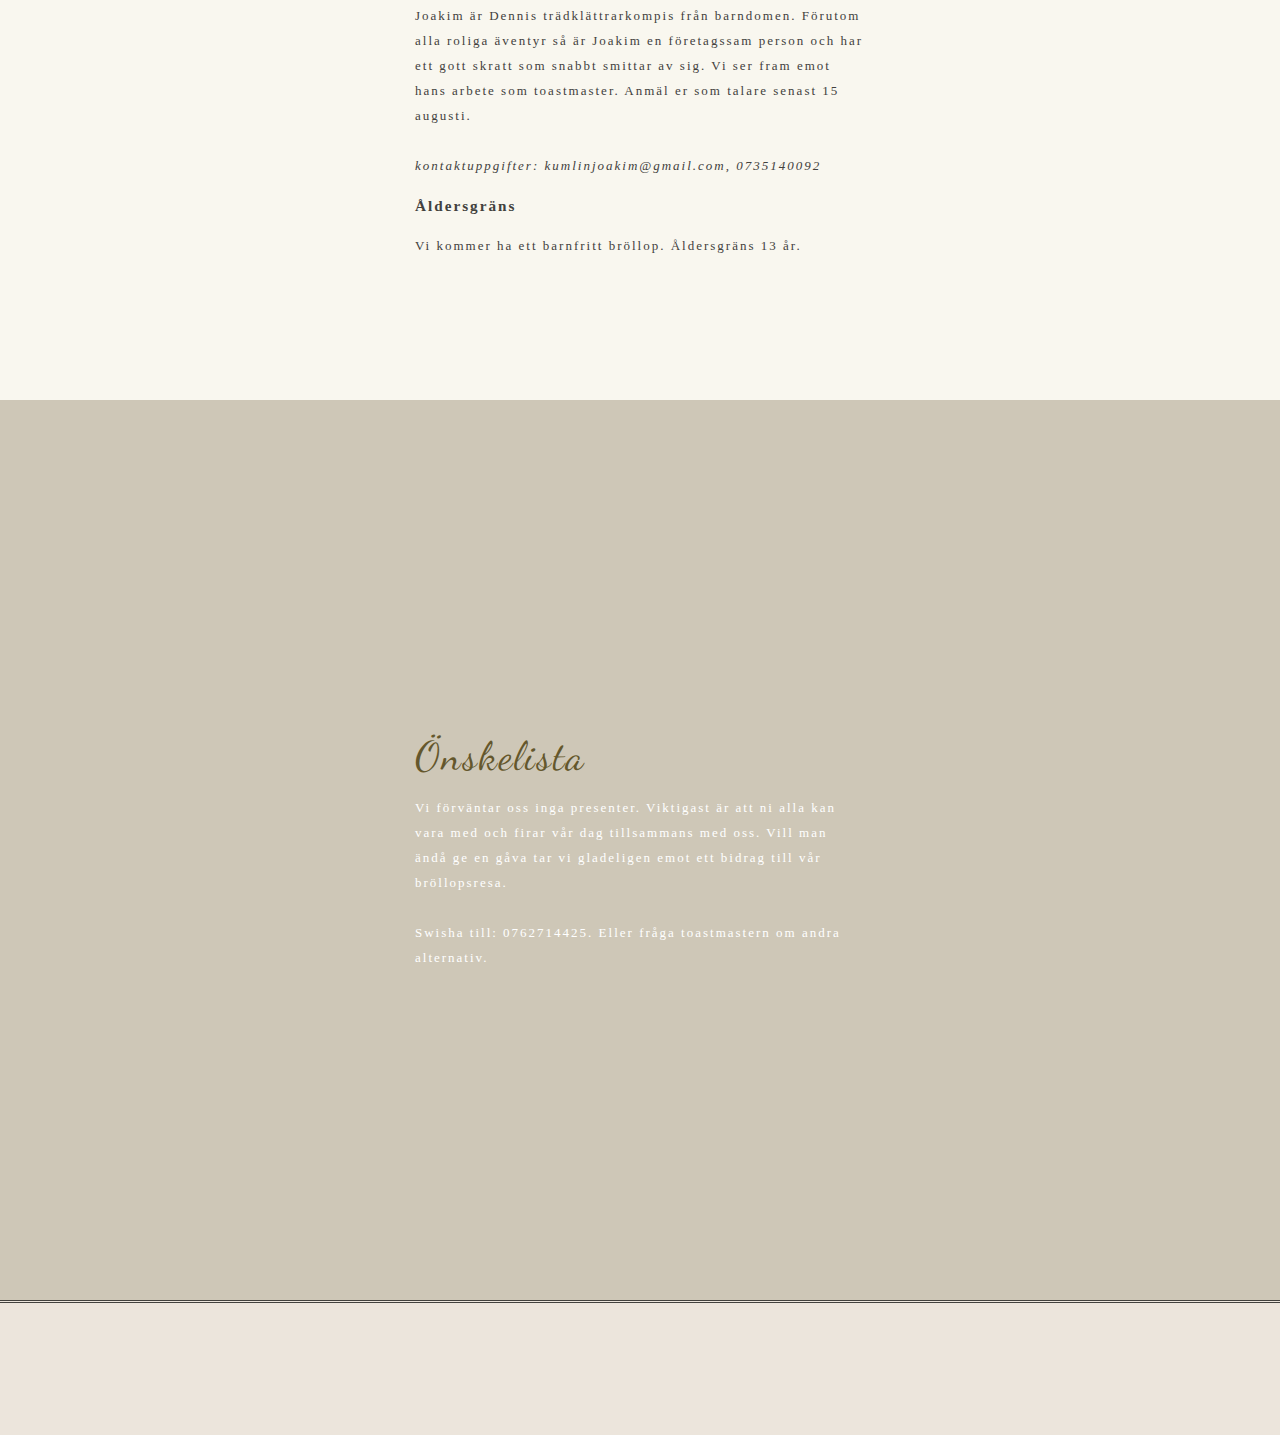
==== commit f31f748d: "change google sheet" ====
--- a/index.html
+++ b/index.html
@@ -37,7 +37,7 @@
             </p>    
             </div> 
             <div class="button-wrapper">
-            <a class="button" target="blank" href="https://docs.google.com/forms/d/e/1FAIpQLSceGo2iDevRUrONEnx1KBJ2HCOAgQzz8FEm8lyXb70yweegPw/viewform">OSA</a> 
+            <a class="button" target="blank" href="https://docs.google.com/forms/d/e/1FAIpQLSceTCUcOOgNW3gKefqgAXZswkOABetrItG5Tc2Fxgz7e6-jYQ/viewform   ">OSA</a> 
         </div>
         </div>
         </div>
@@ -72,10 +72,11 @@
                     <h1>Logi</h1>
                     <h3>Grand hotell Saltsjöbaden</h3>
                     <p>
-                    Vi kommer spendera bröllopshelgen på Grand Saltsjöbaden och har reserverat rum för våra gäster fredag - söndag. Vi hoppas att ni vill avsluta helgen där med oss över en söndagsfrukost.
-                    Vid bokning, använd koden <em>DennisochFanny.</em> 
-                    Koden är giltig till 1 Juli.
+                    Vi kommer spendera  helgen på Grand Saltsjöbaden och har reserverat rum för våra gäster fredag - söndag. Vi hoppas att ni vill avsluta helgen där med oss över en söndagsfrukost.
+                    Vill ni bo på hotellet , använd länken nedan för att boka rum. Länken är giltig till 1 juli. 
                     <br>
+                    <br>
+                    <a link href="https://gc.synxis.com/rez.aspx?Hotel=71103&Chain=19281&template=RBE&shell=RBE&locale=sv-SE&promo=fannyochdennis">Rumsbokning Grand Hotell Saltsjöbaden</a> 
                     <br>
                     Enkelrum 1.200 kr ink frukost 
                     <br>
@@ -85,14 +86,14 @@
             <div class="text-block">
                     <h1>Transport</h1>
                     <p>
-                        Både Grand hotell och Artipelag ligger i Stockhomlms skärgård ca 20 minuter från city med bil eller taxi.
+                        Både Grand hotell och Artipelag ligger i Stockholms skärgård ca 20 minuter från city med bil eller taxi.
                     </p>
                     <p>Värmdö Taxi AB 08-57035700 Taxi Sthlm AB 08-150000</p> 
-                    <h3> Adress Artipelag</h3>
+                    <h3> Adress till Artipelag</h3>
                     <p> 
                         <a href="https://goo.gl/maps/4caY4hG4FLC2">Artipelagstigen 134 40 Gustavsberg.</a>
                     </p>
-                    <h3>Adress Grand Saltsjöbaden</h3>
+                    <h3>Adress till Grand Saltsjöbaden</h3>
                     <p>
                         <a link href="https://goo.gl/maps/GhCjJPsP3tq">Hotellvägen 1, 133 35 Saltsjöbaden.</a>
                     </p>
@@ -105,12 +106,12 @@
                     <div class="text-block"> 
                         <h1>Viktig Information</h1>
                         <h3>Dresscode</h3>
-                        <p>Klädsel herr - Mörk kostym eller Smoking
+                        <p>Klädsel herr - Mörk kostym  
                         <br>Klädsel Dam - Undvik enfärgade klänningar i beige / vitt.
                         <br>
                         <br> 
                         <h3>Toasmaster</h3>
-                        Toastmaster för dagen är Joakim Kumlin, vars uppggift blir att pussla ihop hela kvällen. Vill ni hålla tal vänligen meddela honom så snart som möjligt, han behöver veta vad du ska göra, hur lång tid det tar och om du behöver någon rekvisita. 
+                        Toastmaster för dagen är Joakim Kumlin, vars uppgift blir att pussla ihop hela kvällen. Vill ni hålla tal vänligen meddela honom så snart som möjligt, han behöver veta vad du ska göra, hur lång tid det tar och om du behöver någon rekvisita. 
                         <br>
                         <br>
                         Joakim är Dennis trädklättrarkompis från barndomen. Förutom alla roliga äventyr så är Joakim en företagssam person och har ett gott skratt som snabbt smittar av sig. Vi ser fram emot hans arbete som toastmaster.   
@@ -129,7 +130,7 @@
                 <div class="main-column">
                     <div class="text-block"> 
                         <h1>Önskelista</h1>
-                        <p> Vi förväntar oss inga presenter. Viktigast för oss är att ni alla kan vara med och firar vår dag tillsammans med oss. Vill man ändå ge en gåva 
+                        <p> Vi förväntar oss inga presenter. Viktigast är att ni alla kan vara med och firar vår dag tillsammans med oss. Vill man ändå ge en gåva 
                             tar vi gladeligen emot ett bidrag till vår bröllopsresa. 
                             <br>
                             <br>
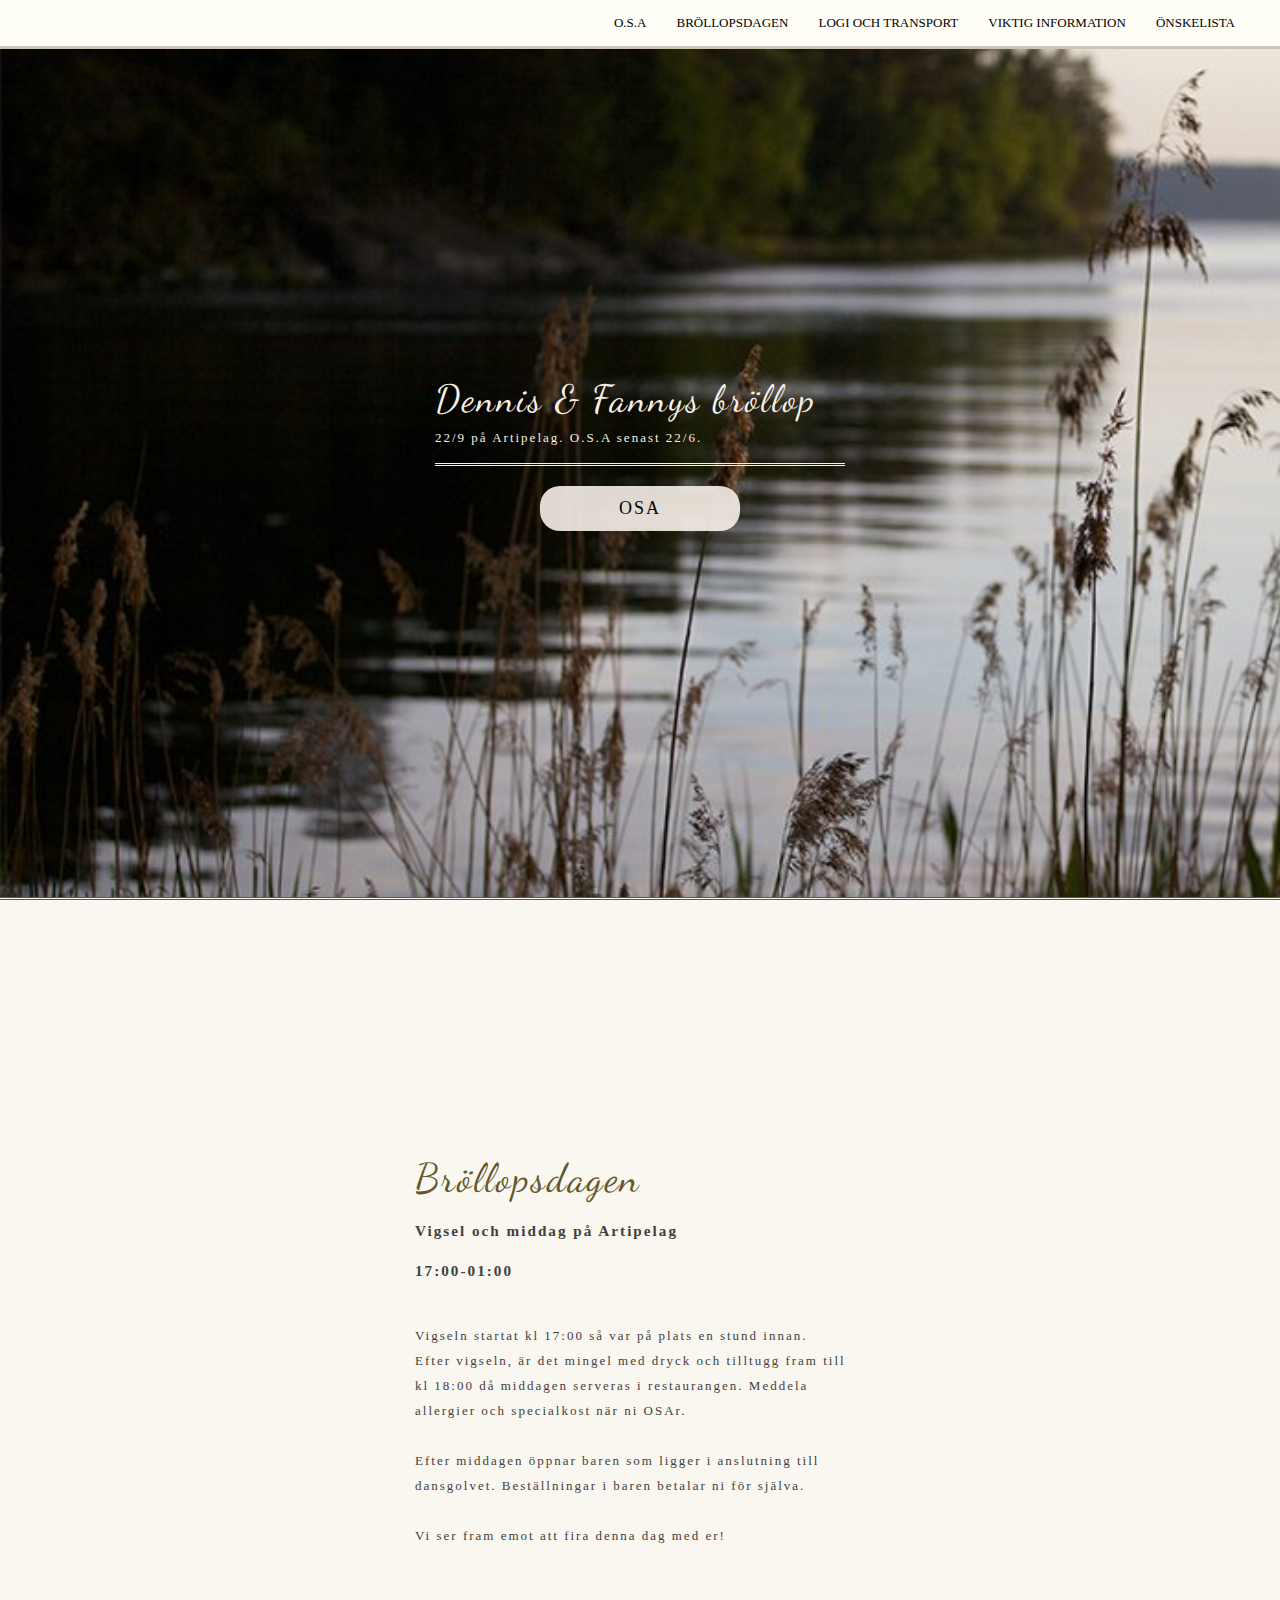
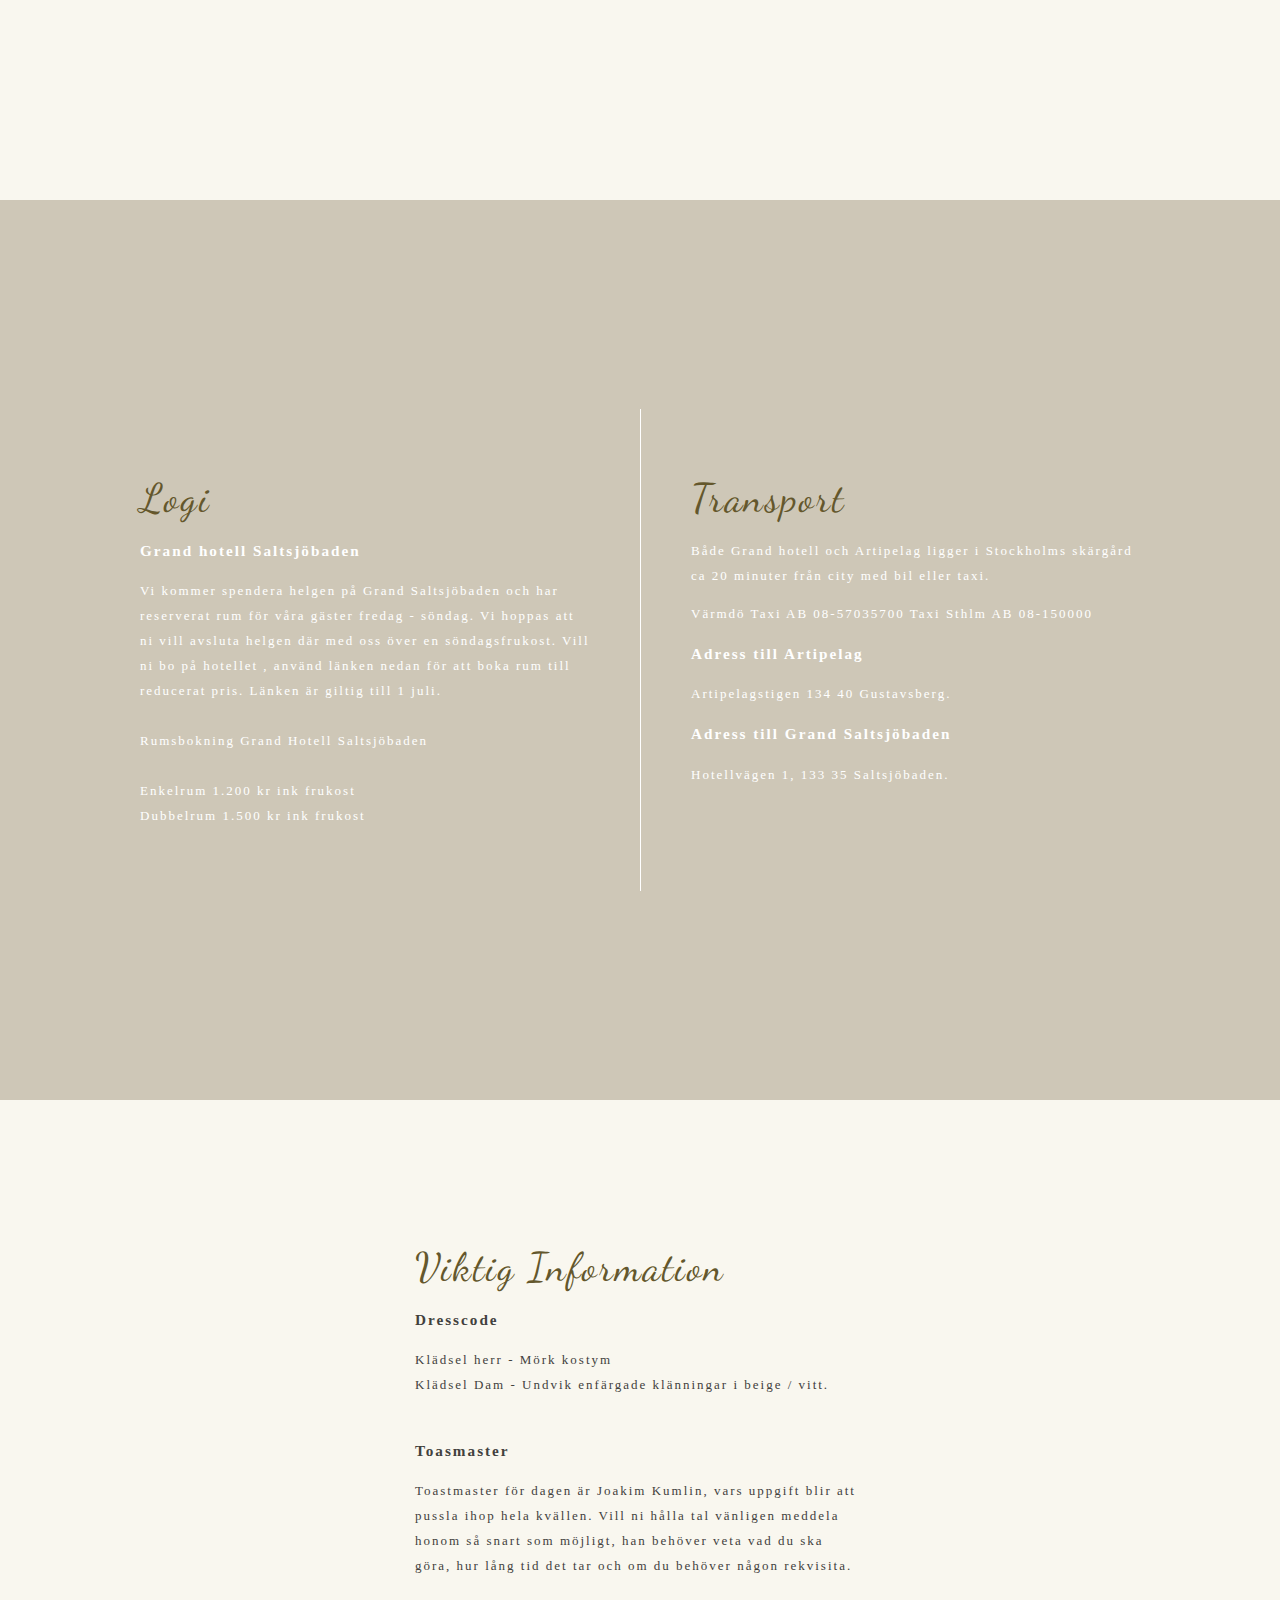
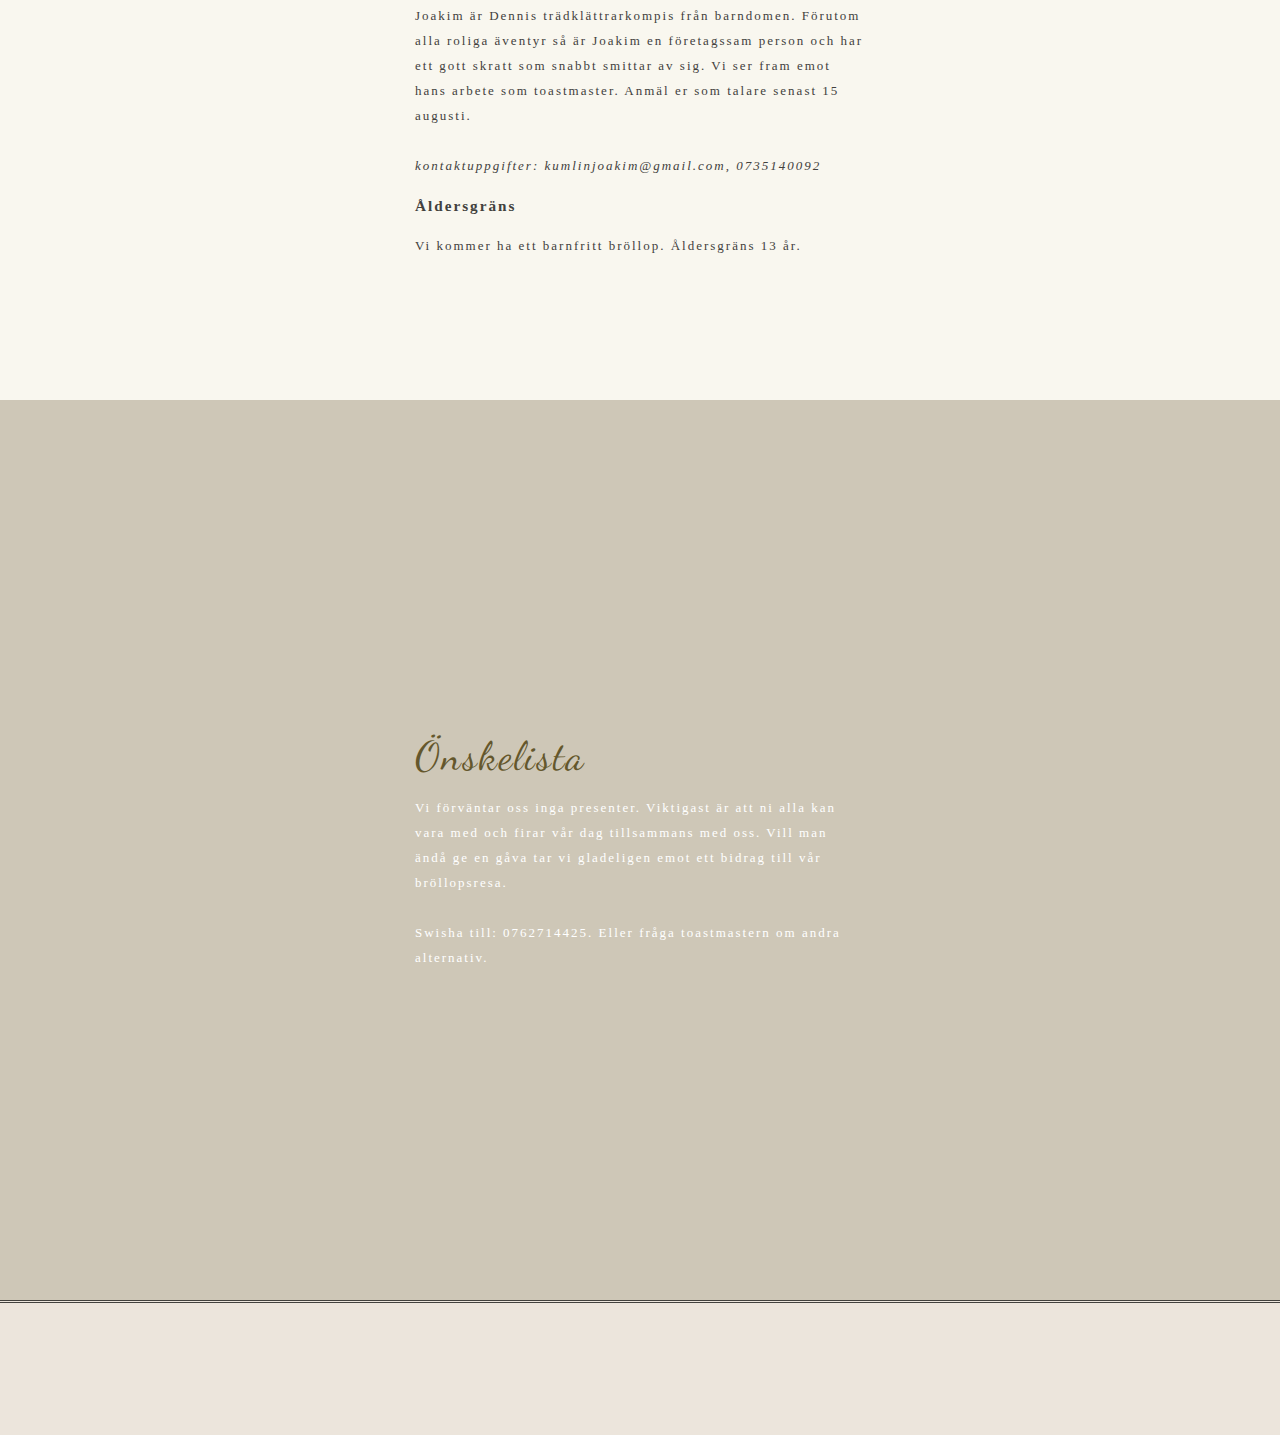
==== commit ef546ffa: "uppdated index.html logi" ====
--- a/index.html
+++ b/index.html
@@ -73,7 +73,7 @@
                     <h3>Grand hotell Saltsjöbaden</h3>
                     <p>
                     Vi kommer spendera  helgen på Grand Saltsjöbaden och har reserverat rum för våra gäster fredag - söndag. Vi hoppas att ni vill avsluta helgen där med oss över en söndagsfrukost.
-                    Vill ni bo på hotellet , använd länken nedan för att boka rum. Länken är giltig till 1 juli. 
+                    Vill ni bo på hotellet , använd länken nedan för att boka rum till reducerat pris. Länken är giltig till 1 juli. 
                     <br>
                     <br>
                     <a link href="https://gc.synxis.com/rez.aspx?Hotel=71103&Chain=19281&template=RBE&shell=RBE&locale=sv-SE&promo=fannyochdennis">Rumsbokning Grand Hotell Saltsjöbaden</a> 
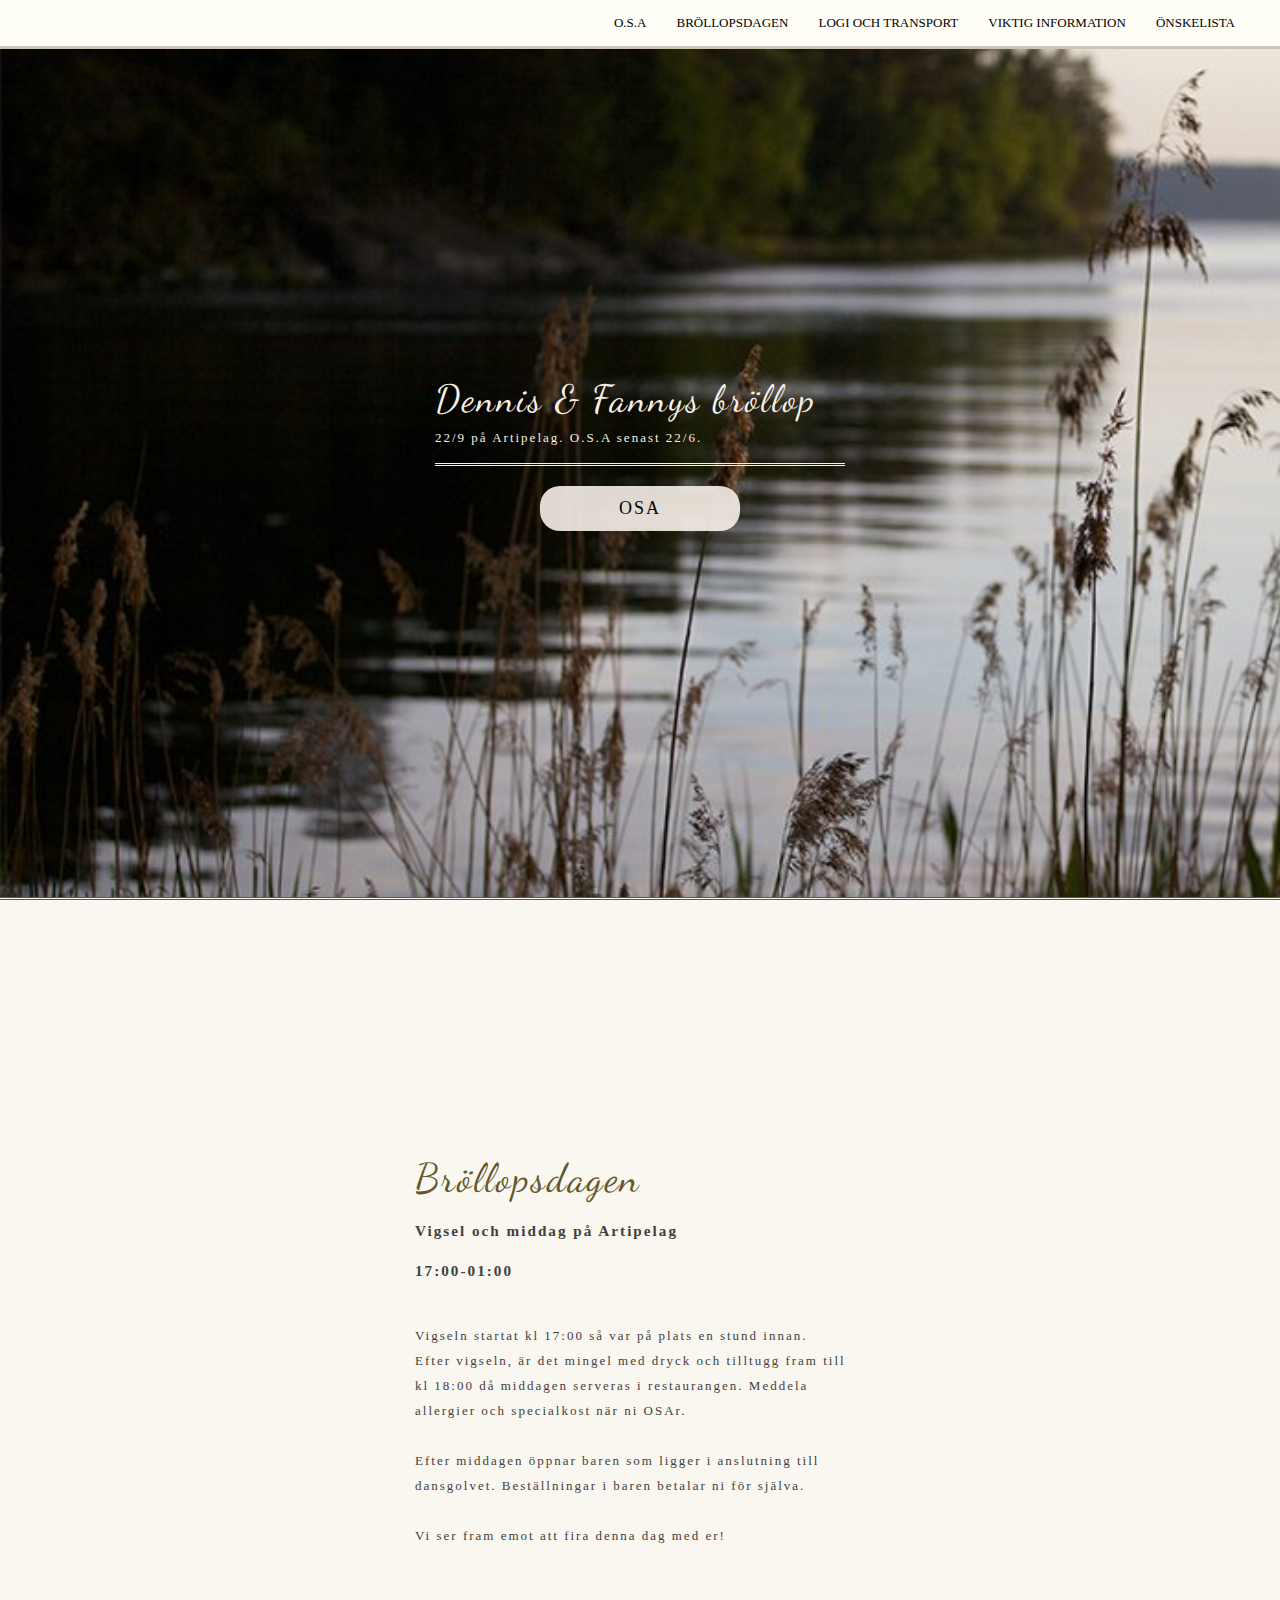
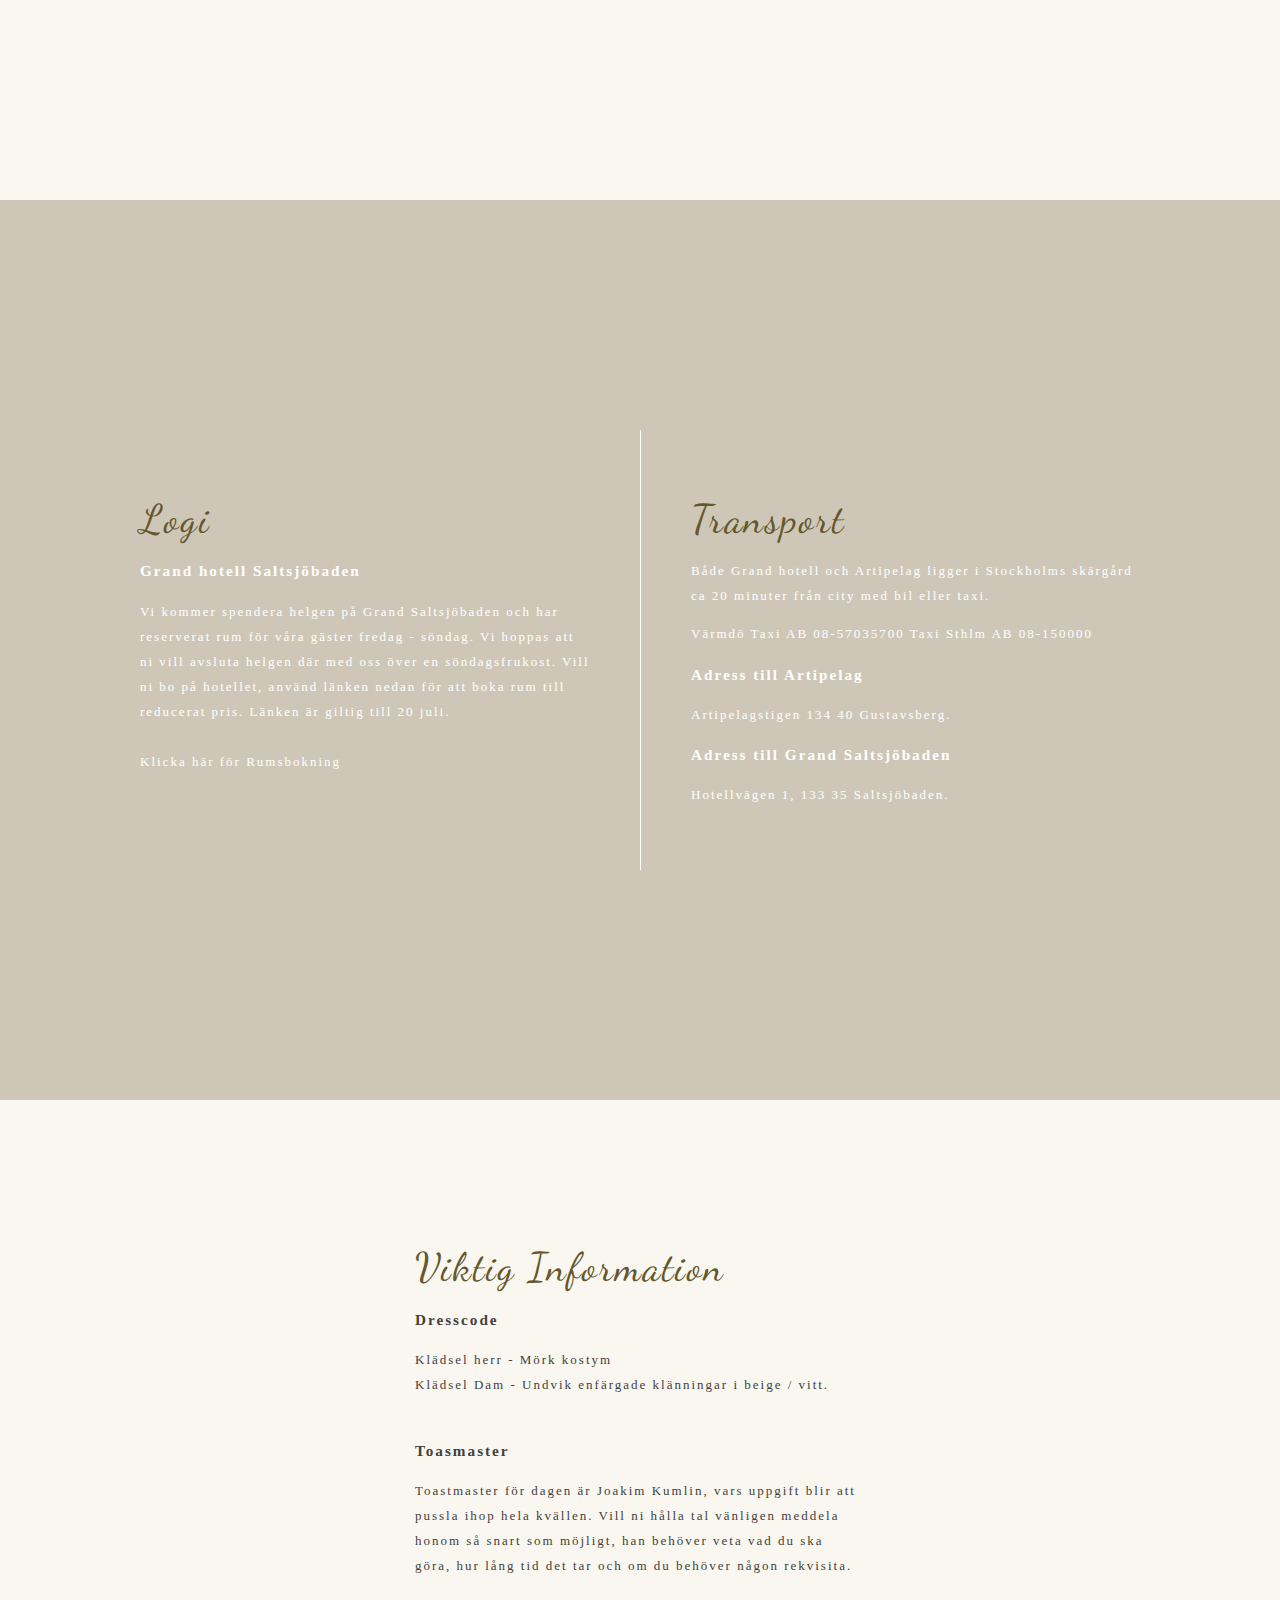
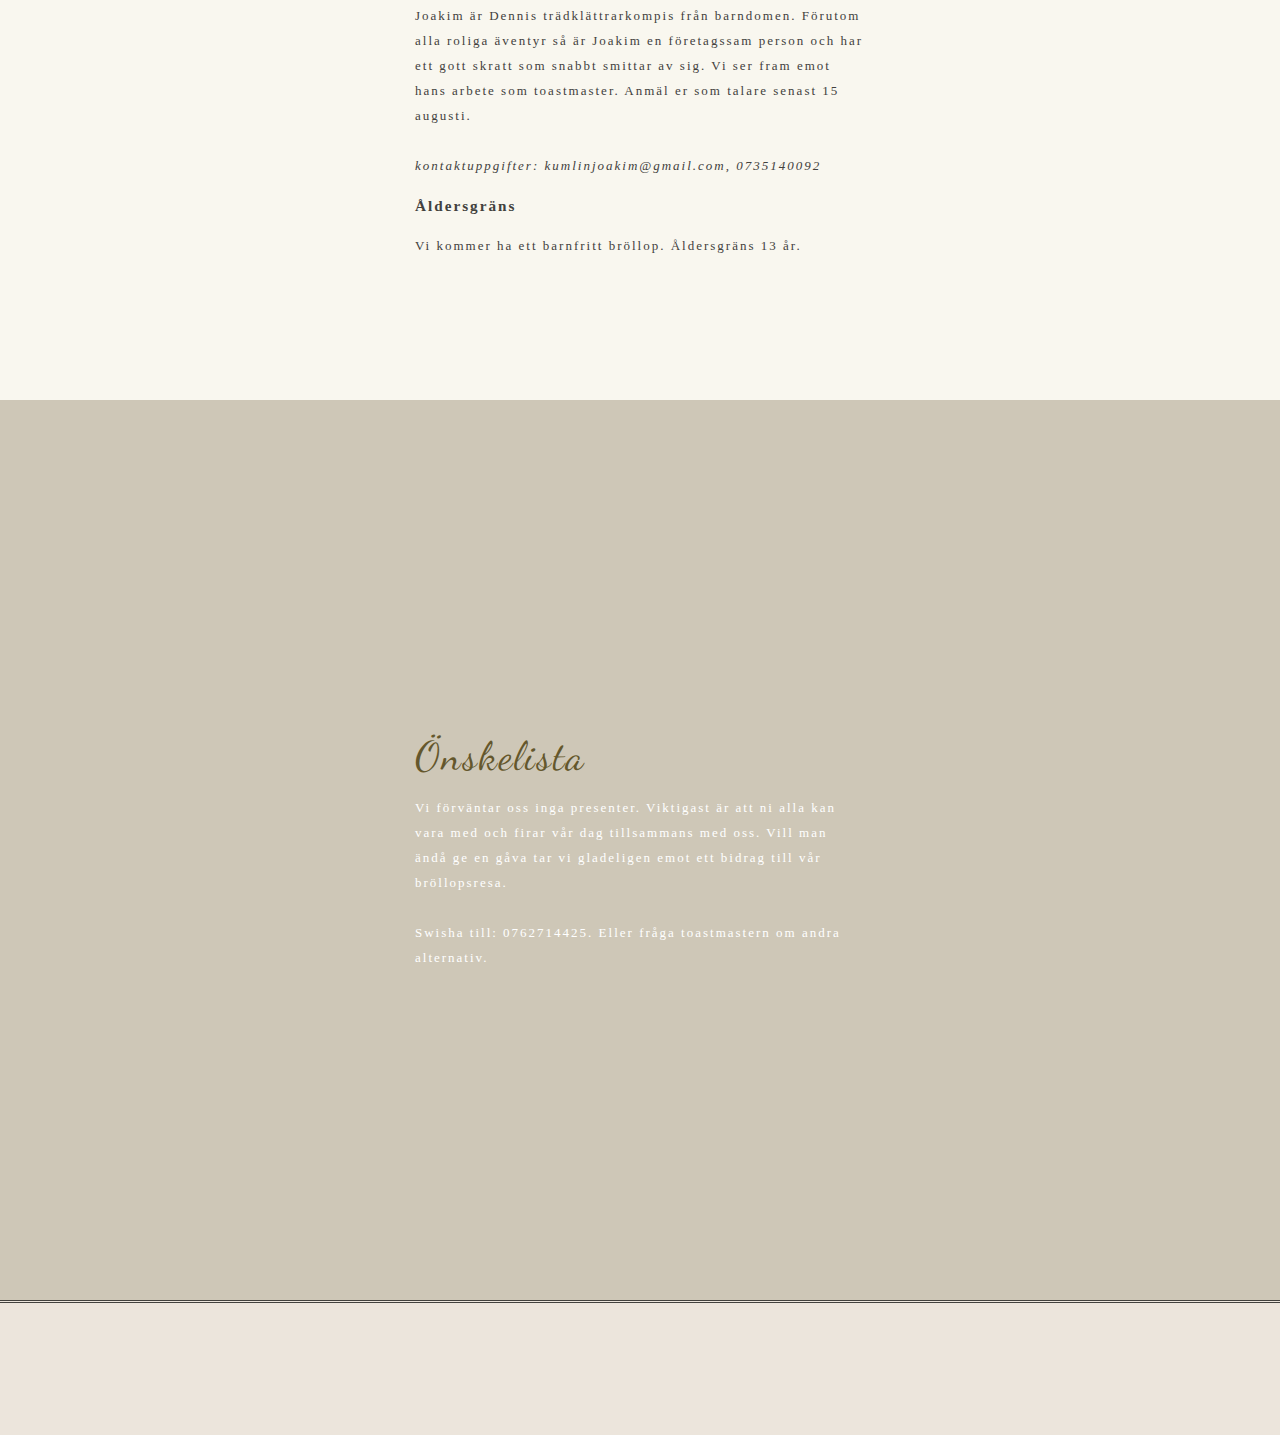
==== commit a2bd8f8e: "uppdate logi link expiredate" ====
--- a/index.html
+++ b/index.html
@@ -73,14 +73,10 @@
                     <h3>Grand hotell Saltsjöbaden</h3>
                     <p>
                     Vi kommer spendera  helgen på Grand Saltsjöbaden och har reserverat rum för våra gäster fredag - söndag. Vi hoppas att ni vill avsluta helgen där med oss över en söndagsfrukost.
-                    Vill ni bo på hotellet , använd länken nedan för att boka rum till reducerat pris. Länken är giltig till 1 juli. 
+                    Vill ni bo på hotellet, använd länken nedan för att boka rum till reducerat pris. Länken är giltig till 20 juli. 
                     <br>
                     <br>
-                    <a link href="https://gc.synxis.com/rez.aspx?Hotel=71103&Chain=19281&template=RBE&shell=RBE&locale=sv-SE&promo=fannyochdennis">Rumsbokning Grand Hotell Saltsjöbaden</a> 
-                    <br>
-                    Enkelrum 1.200 kr ink frukost 
-                    <br>
-                    Dubbelrum 1.500 kr ink frukost 
+                    <a link href="https://gc.synxis.com/rez.aspx?Hotel=71103&Chain=19281&template=RBE&shell=RBE&locale=sv-SE&promo=fannyochdennis">Klicka här för Rumsbokning</a>
                     </p>       
             </div>
             <div class="text-block">
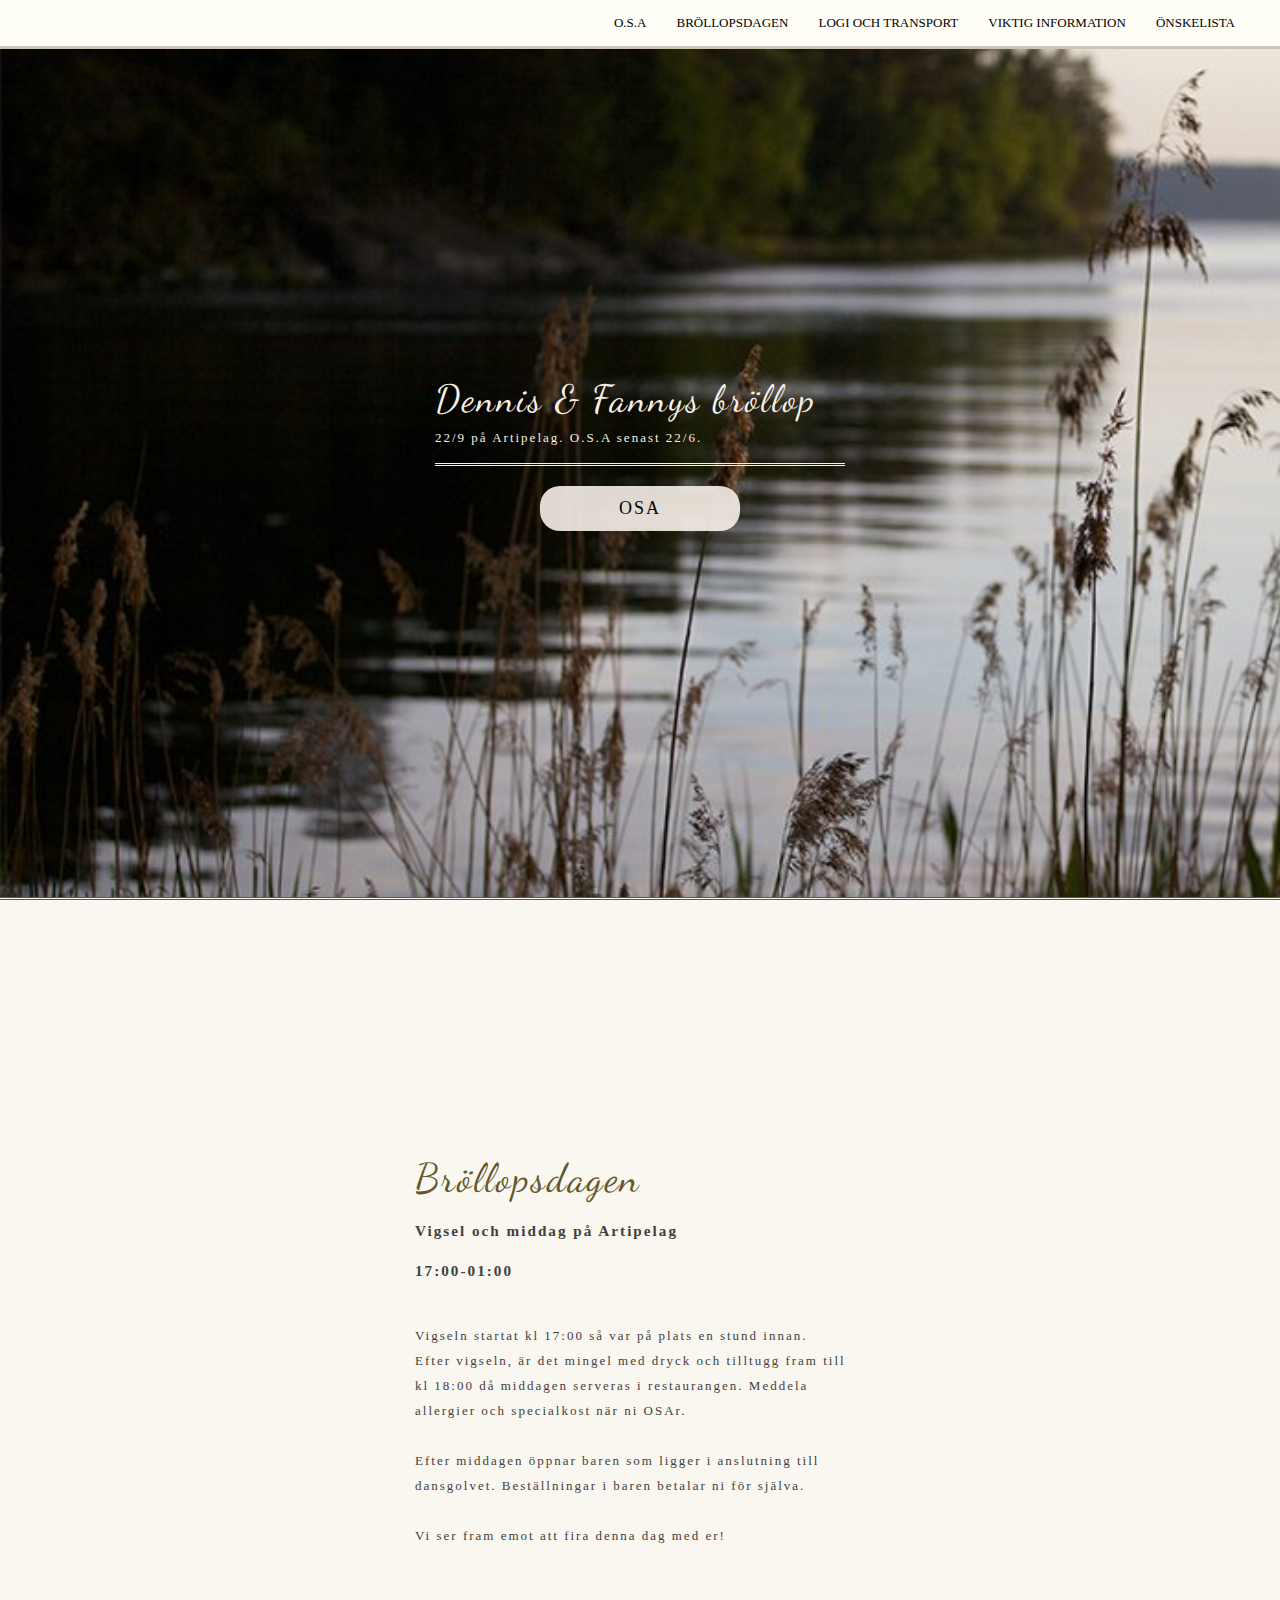
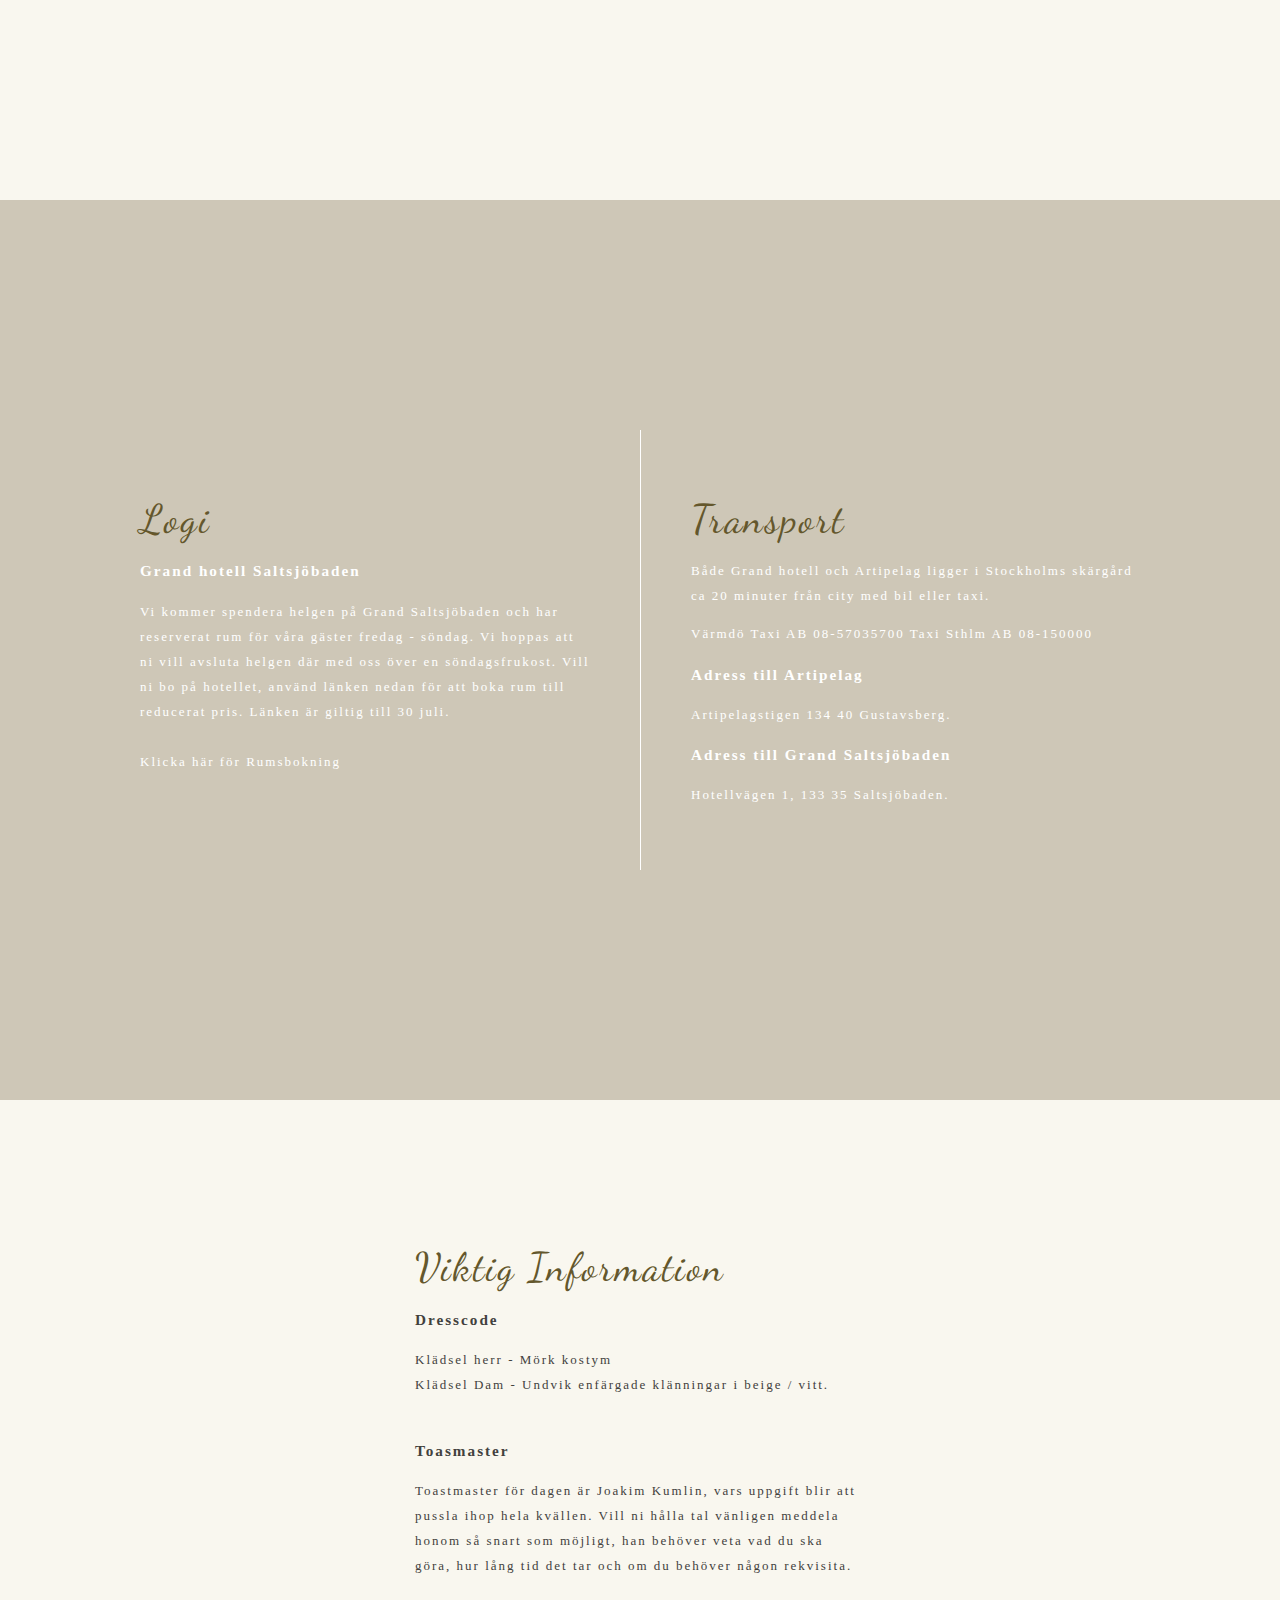
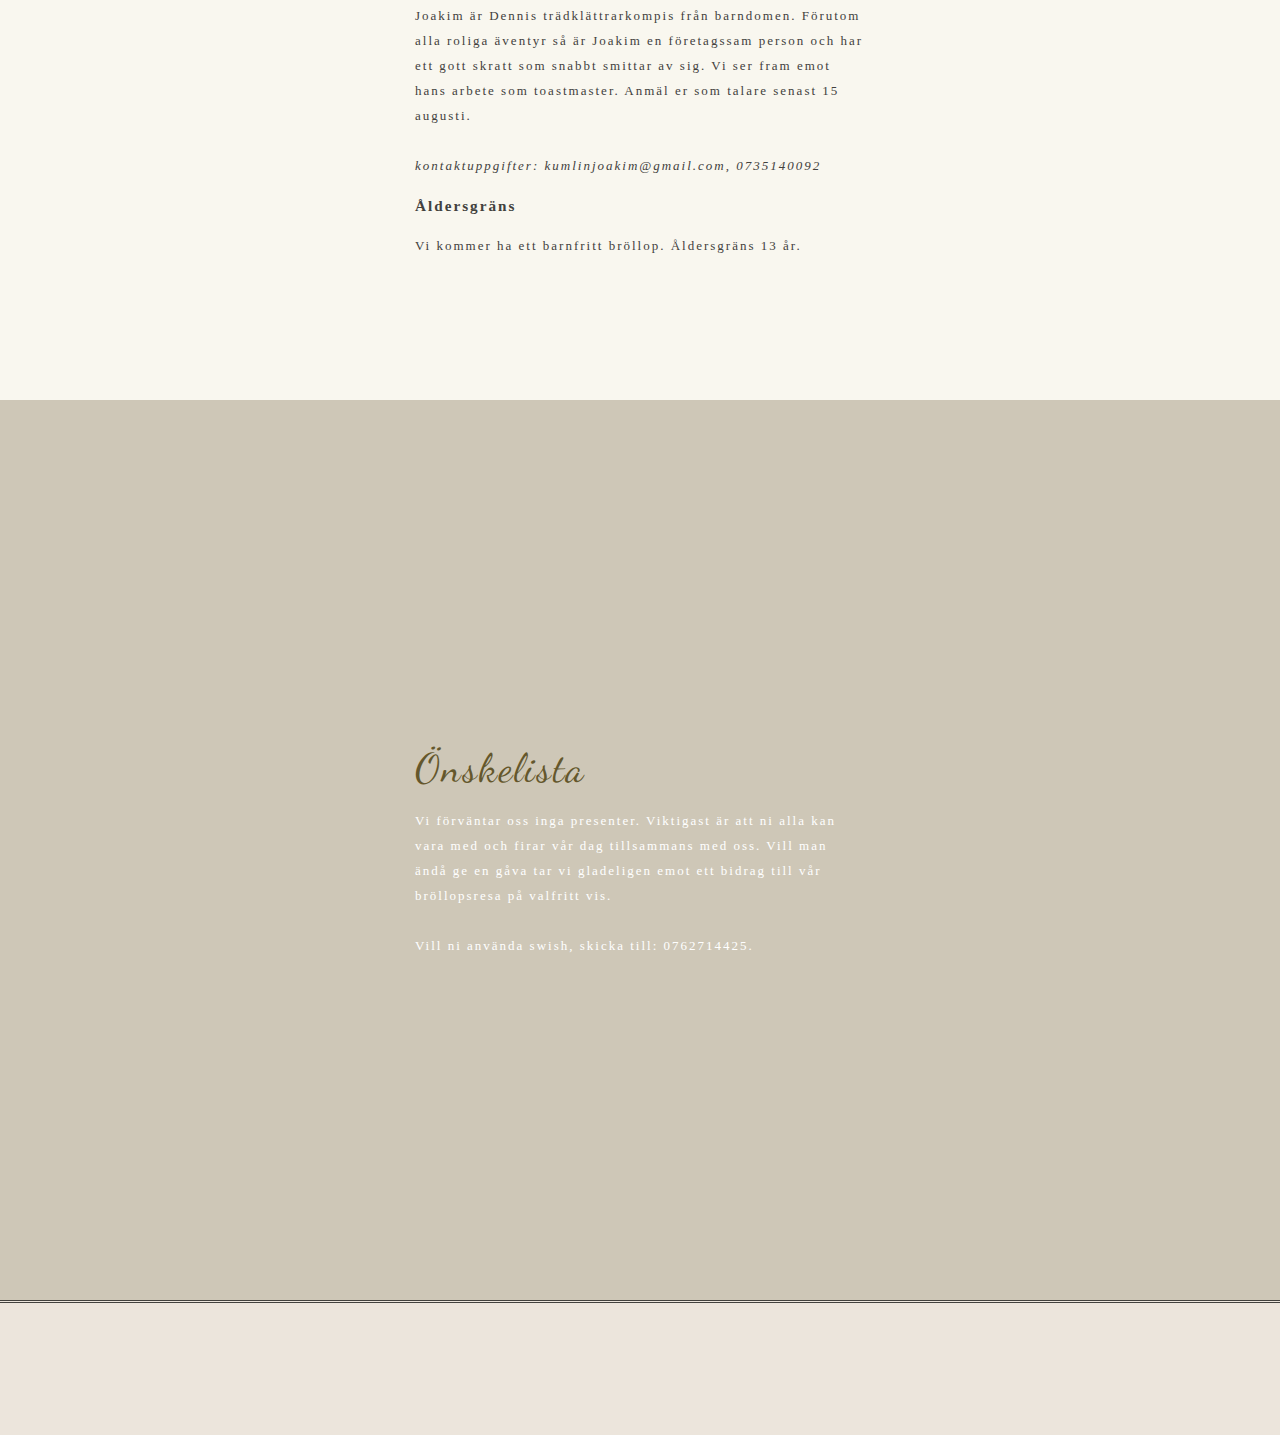
==== commit 4c1283cd: "uppdate index html" ====
--- a/index.html
+++ b/index.html
@@ -73,7 +73,7 @@
                     <h3>Grand hotell Saltsjöbaden</h3>
                     <p>
                     Vi kommer spendera  helgen på Grand Saltsjöbaden och har reserverat rum för våra gäster fredag - söndag. Vi hoppas att ni vill avsluta helgen där med oss över en söndagsfrukost.
-                    Vill ni bo på hotellet, använd länken nedan för att boka rum till reducerat pris. Länken är giltig till 20 juli. 
+                    Vill ni bo på hotellet, använd länken nedan för att boka rum till reducerat pris. Länken är giltig till 30 juli. 
                     <br>
                     <br>
                     <a link href="https://gc.synxis.com/rez.aspx?Hotel=71103&Chain=19281&template=RBE&shell=RBE&locale=sv-SE&promo=fannyochdennis">Klicka här för Rumsbokning</a>
@@ -127,10 +127,10 @@
                     <div class="text-block"> 
                         <h1>Önskelista</h1>
                         <p> Vi förväntar oss inga presenter. Viktigast är att ni alla kan vara med och firar vår dag tillsammans med oss. Vill man ändå ge en gåva 
-                            tar vi gladeligen emot ett bidrag till vår bröllopsresa. 
+                            tar vi gladeligen emot ett bidrag till vår bröllopsresa på valfritt vis. 
                             <br>
                             <br>
-                            Swisha till: 0762714425. Eller fråga toastmastern om andra alternativ.
+                            Vill ni använda swish, skicka till: 0762714425. 
                         </p>
                     </div>
                 </div>
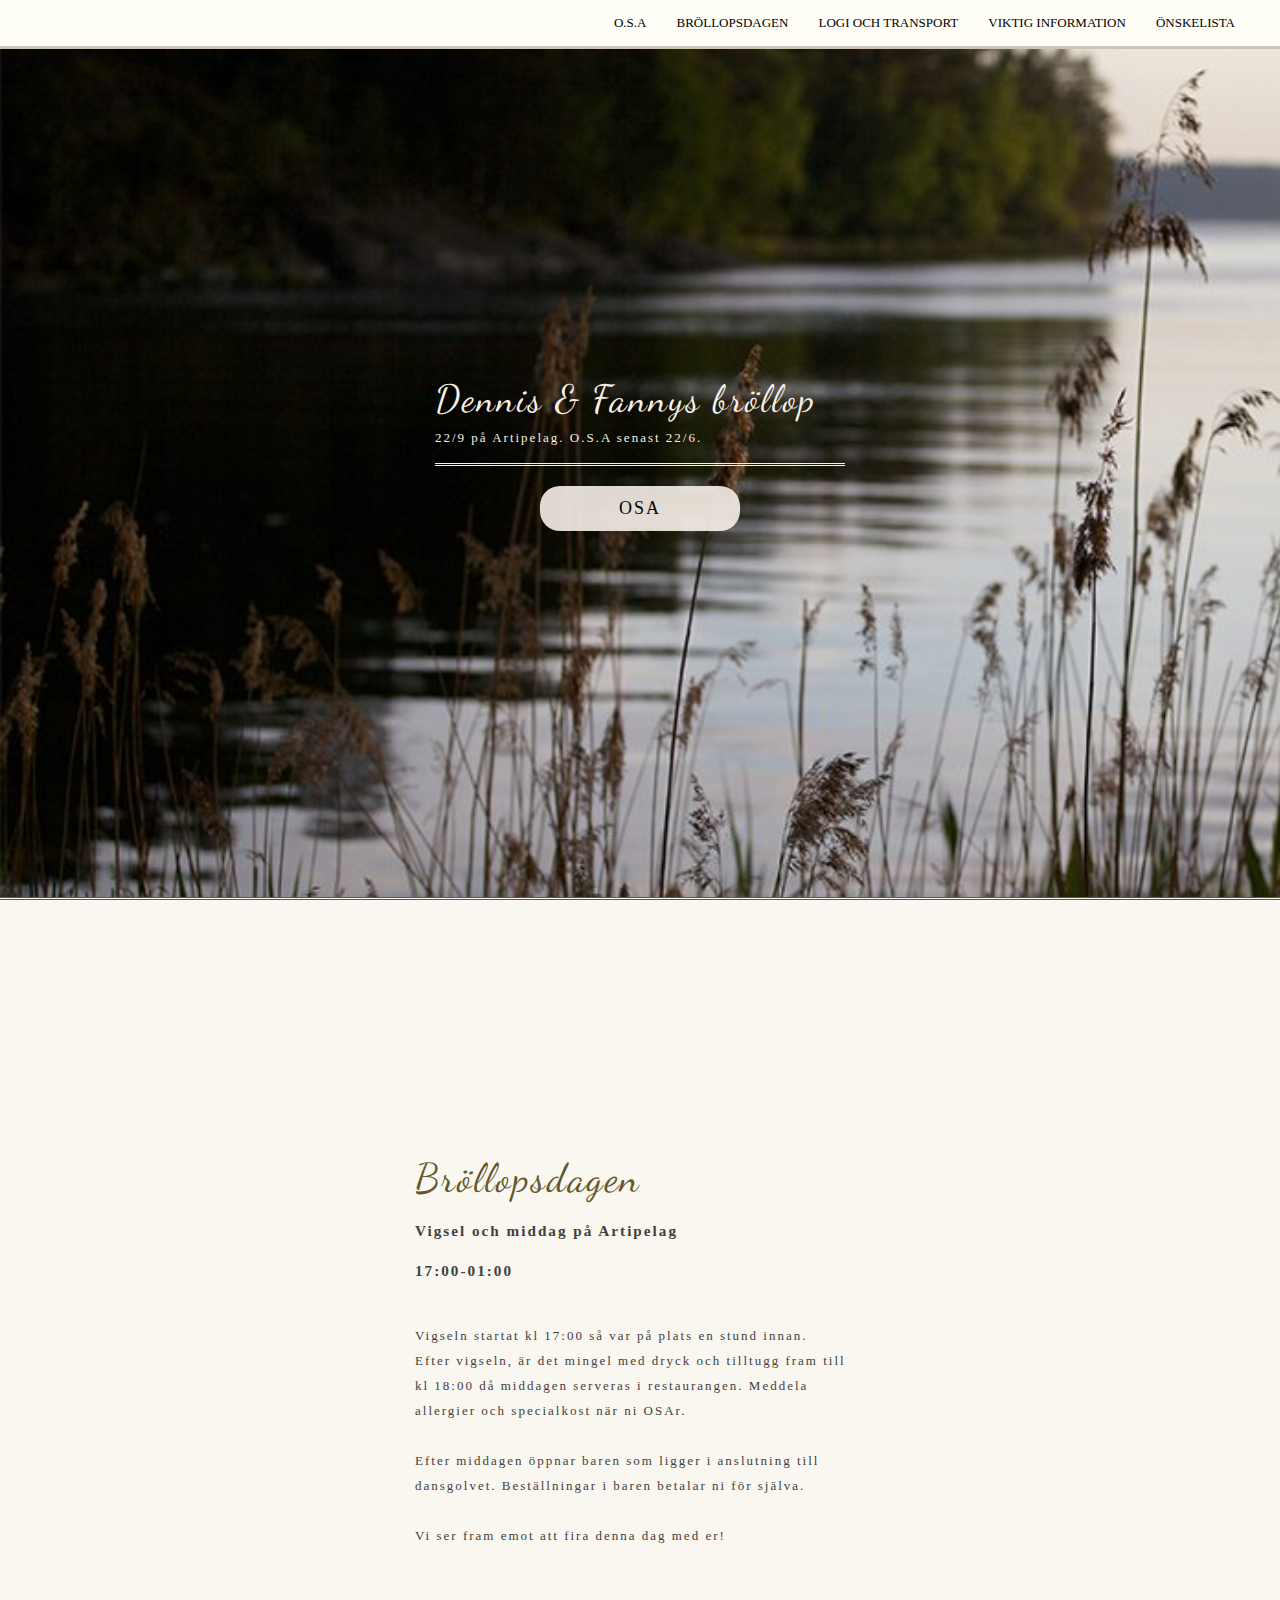
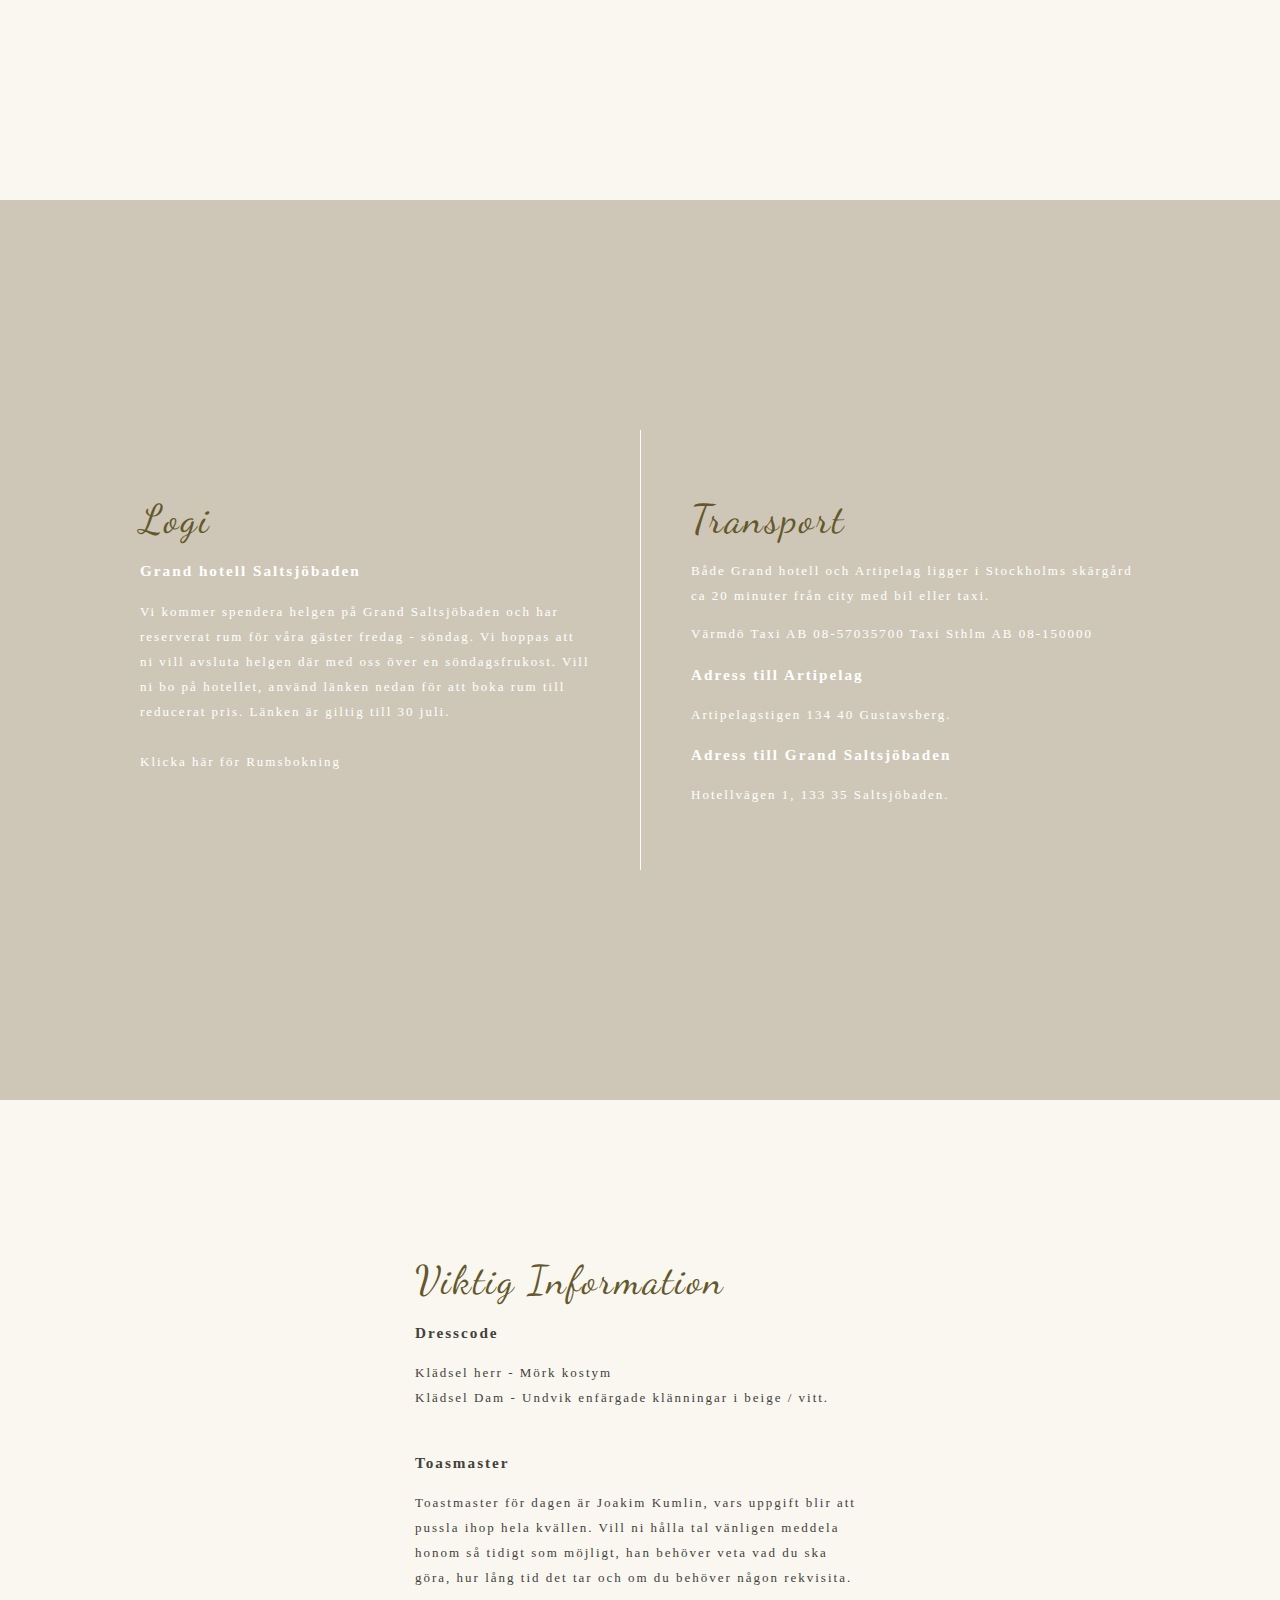
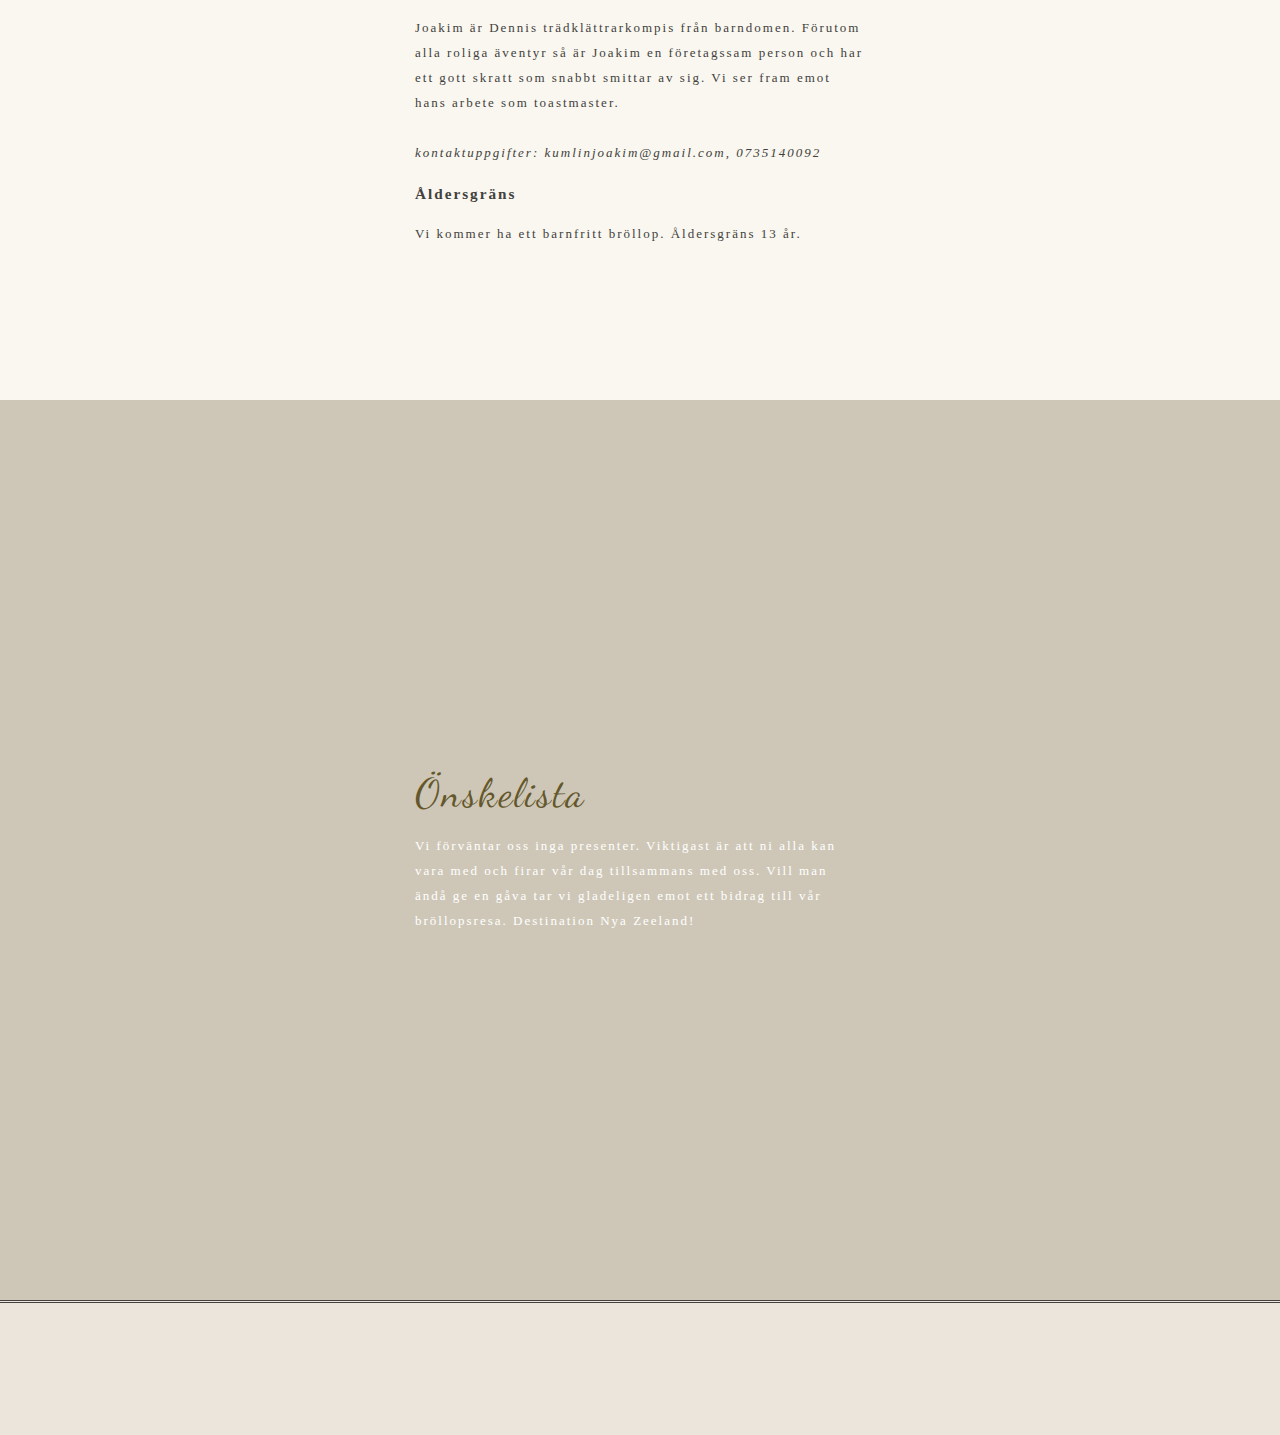
==== commit ec141637: "uppdated toastmaster" ====
--- a/index.html
+++ b/index.html
@@ -107,11 +107,10 @@
                         <br>
                         <br> 
                         <h3>Toasmaster</h3>
-                        Toastmaster för dagen är Joakim Kumlin, vars uppgift blir att pussla ihop hela kvällen. Vill ni hålla tal vänligen meddela honom så snart som möjligt, han behöver veta vad du ska göra, hur lång tid det tar och om du behöver någon rekvisita. 
+                        Toastmaster för dagen är Joakim Kumlin, vars uppgift blir att pussla ihop hela kvällen. Vill ni hålla tal vänligen meddela honom så tidigt som möjligt, han behöver veta vad du ska göra, hur lång tid det tar och om du behöver någon rekvisita. 
                         <br>
                         <br>
                         Joakim är Dennis trädklättrarkompis från barndomen. Förutom alla roliga äventyr så är Joakim en företagssam person och har ett gott skratt som snabbt smittar av sig. Vi ser fram emot hans arbete som toastmaster.   
-                        Anmäl er som talare senast 15 augusti.
                         <br>
                         <br>
                         <em>kontaktuppgifter: kumlinjoakim@gmail.com, 0735140092</em>
@@ -127,10 +126,7 @@
                     <div class="text-block"> 
                         <h1>Önskelista</h1>
                         <p> Vi förväntar oss inga presenter. Viktigast är att ni alla kan vara med och firar vår dag tillsammans med oss. Vill man ändå ge en gåva 
-                            tar vi gladeligen emot ett bidrag till vår bröllopsresa på valfritt vis. 
-                            <br>
-                            <br>
-                            Vill ni använda swish, skicka till: 0762714425. 
+                            tar vi gladeligen emot ett bidrag till vår bröllopsresa. Destination Nya Zeeland!
                         </p>
                     </div>
                 </div>
